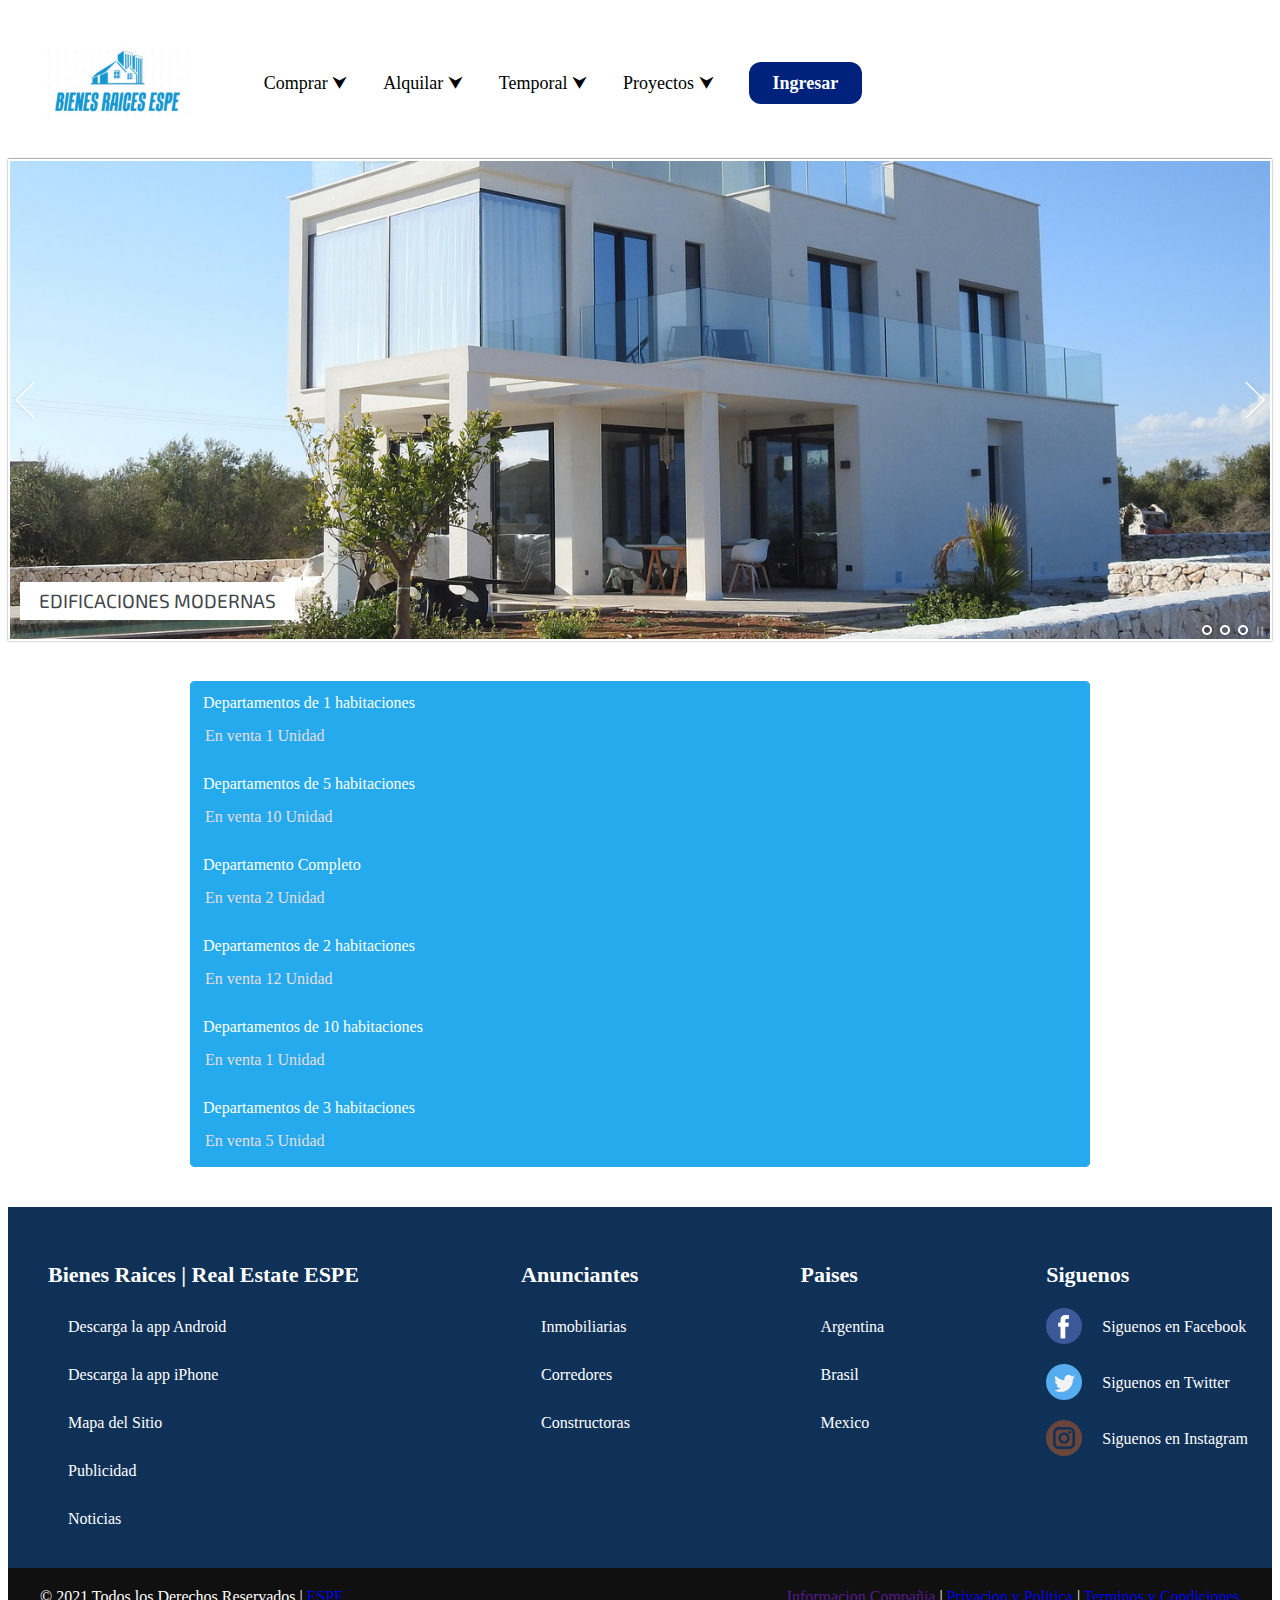
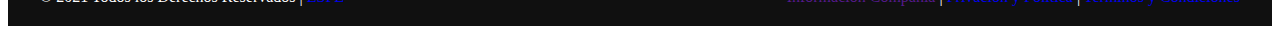
==== index.html @ 5658d356 "Junior" ====
<!DOCTYPE html>
<html lang="en">

<head>
    <meta charset="UTF-8">
    <meta http-equiv="X-UA-Compatible" content="IE=edge">
    <meta name="viewport" content="width=device-width, initial-scale=1.0">
    <link rel="stylesheet" href="code/css/estilos.css" type="text/css">

    <!-- Start WOWSlider.com HEAD section -->
    <link rel="stylesheet" type="text/css" href="code/engine1/style.css" />
    <script type="text/javascript" src="code/engine1/jquery.js"></script>
    <!-- End WOWSlider.com HEAD section -->

    <title>Principal</title>
</head>

<body>

    <header id="header">
        <div class="logo">
            <a href="index.html"><img src="media/img/logo.jpg"></a>
        </div>
        <nav class="menu">
            <ul>
                <div class="dropdown">
                    <a class="dropbtn">Comprar &#11167;</a>
                    <div class="dropdown-content">
                        <div id="caja">
                            <h2>Estado</h2>
                            <a href="#">Santo Domingo</a>
                            <a href="#">Guayas</a>
                            <a href="#">Pichincha</a>
                            <a href="#">Manabi</a>
                            <a href="#">Santa Elena</a>
                            <a href="#">Esmeraldas</a>
                            <a href="#">El Oro</a>
                        </div>
                        <div id="caja">
                            <h2>Tipo de propiedad</h2>
                            <a href="#">Departamento</a>
                            <a href="#">Oficina Comercial</a>
                            <a href="#">Casa</a>
                            <a href="#">Suite</a>
                            <a href="#">Local Comercial</a>
                        </div>
                        <div id="caja">
                            <h2>Habitaciones</h2>
                            <a href="#">1 Habitación</a>
                            <a href="#">2 Habitaciones</a>
                            <a href="#">3 Habitaciones</a>
                            <a href="#">4 Habitaciones</a>
                            <a href="#">5 o más Habitaciones</a>
                        </div>
                        <div id="caja">
                            <h2>Características</h2>
                            <a href="#">Un baño</a>
                            <a href="#">Dos baños</a>
                            <a href="#">Estacionamiento</a>
                            <a href="#">Entre 5 a 10 años</a>
                            <a href="#">Guardianía</a>
                            <a href="#">Amueblado</a>
                        </div>
                    </div>
                </div>
                <div class="dropdown">
                    <a class="dropbtn">Alquilar  &#11167;</a>
                    <div class="dropdown-content">
                        <div id="caja">
                            <h2>Estado</h2>
                            <a href="#">Santo Domingo</a>
                            <a href="#">Guayas</a>
                            <a href="#">Pichincha</a>
                            <a href="#">Manabi</a>
                            <a href="#">Santa Elena</a>
                            <a href="#">Esmeraldas</a>
                            <a href="#">El Oro</a>
                        </div>
                        <div id="caja">
                            <h2>Tipo de propiedad</h2>
                            <a href="#">Departamento</a>
                            <a href="#">Oficina Comercial</a>
                            <a href="#">Casa</a>
                            <a href="#">Suite</a>
                            <a href="#">Local Comercial</a>
                        </div>
                        <div id="caja">
                            <h2>Habitaciones</h2>
                            <a href="#">1 Habitación</a>
                            <a href="#">2 Habitaciones</a>
                            <a href="#">3 Habitaciones</a>
                            <a href="#">4 Habitaciones</a>
                            <a href="#">5 o más Habitaciones</a>
                        </div>
                        <div id="caja">
                            <h2>Características</h2>
                            <a href="#">Un baño</a>
                            <a href="#">Dos baños</a>
                            <a href="#">Estacionamiento</a>
                            <a href="#">Entre 5 a 10 años</a>
                            <a href="#">Guardianía</a>
                            <a href="#">Amueblado</a>
                        </div>
                    </div>
                </div>
                <div class="dropdown">
                    <a class="dropbtn">Temporal  &#11167;</a>
                    <div class="dropdown-content">
                        <div id="caja">
                            <h2>Estado</h2>
                            <a href="#">Santo Domingo</a>
                            <a href="#">Guayas</a>
                            <a href="#">Pichincha</a>
                            <a href="#">Manabi</a>
                            <a href="#">Santa Elena</a>
                            <a href="#">Esmeraldas</a>
                            <a href="#">El Oro</a>
                        </div>
                        <div id="caja">
                            <h2>Tipo de propiedad</h2>
                            <a href="#">Departamento</a>
                            <a href="#">Oficina Comercial</a>
                            <a href="#">Casa</a>
                            <a href="#">Suite</a>
                            <a href="#">Local Comercial</a>
                        </div>
                        <div id="caja">
                            <h2>Habitaciones</h2>
                            <a href="#">1 Habitación</a>
                            <a href="#">2 Habitaciones</a>
                            <a href="#">3 Habitaciones</a>
                            <a href="#">4 Habitaciones</a>
                            <a href="#">5 o más Habitaciones</a>
                        </div>
                        <div id="caja">
                            <h2>Características</h2>
                            <a href="#">Un baño</a>
                            <a href="#">Dos baños</a>
                            <a href="#">Estacionamiento</a>
                            <a href="#">Entre 5 a 10 años</a>
                            <a href="#">Guardianía</a>
                            <a href="#">Amueblado</a>
                        </div>
                    </div>
                </div>
                <div class="dropdown">
                    <a class="dropbtn">Proyectos  &#11167;</a>
                    <div class="dropdown-content">
                        <a href="#">En Plano</a>
                        <a href="#">En construcción</a>
                        <a href="#">Pre-venta</a>
                        <a href="#">Venta</a>
                        <a href="#">En cualquier etapa</a>
                    </div>
                </div>

                <a href="login.html" class="botonLogin">Ingresar</a>


            </ul>
        </nav>
    </header>

    <!-- Start WOWSlider.com BODY section -->
    <div id="wowslider-container1">
        <div class="ws_images">
            <ul>
                <li>
                    <a href="#"><img src="media/data1/images/1.jpg" alt="EDIFICACIONES MODERNAS" title="EDIFICACIONES MODERNAS" id="wows1_0" /></a>
                </li>
                <li>
                    <a href="#"><img src="media/data1/images/2.jpg" alt="CASAS A TU MEDIDA" title="CASAS A TU MEDIDA" id="wows1_1" /></a>
                </li>
                <li>
                    <a href="#"><img src="media/data1/images/3.jpg" alt="COMFORT PARA TU FAMILIA" title="COMFORT PARA TU FAMILIA" id="wows1_2" /></a>
                </li>
            </ul>
        </div>
        <div class="ws_bullets">
            <div>
                <a href="#" title="EDIFICACIONES MODERNAS"><span><img src="media/data1/tooltips/1.jpg" alt="EDIFICACIONES MODERNAS"/>1</span></a>
                <a href="#" title="CASAS A TU MEDIDA"><span><img src="media/data1/tooltips/2.jpg" alt="CASAS A TU MEDIDA"/>2</span></a>
                <a href="#" title="COMFORT PARA TU FAMILIA"><span><img src="media/data1/tooltips/3.jpg" alt="COMFORT PARA TU FAMILIA"/>3</span></a>
            </div>
        </div>
        <div class="ws_script" style="position:absolute;left:-99%"><a href="http://wowslit">jquery image carousel</a> </div>
        <div class="ws_shadow"></div>
    </div>
    <script type="text/javascript" src="code/engine1/wowslider.js"></script>
    <script type="text/javascript" src="code/engine1/script.js"></script>
    <!-- End WOWSlider.com BODY section -->

    <section>
        <div id="SeccionPrincipal">


            <div class="publicaciones">

                <div class="titulo">
                    <p class="titulo">Departamentos de 1 habitaciones </p>
                    <p class=subtitulo>En venta 1 Unidad</p>
                </div>

                <div class="info">

                    <div class="masaply">
                        <div class="oculto">
                            <div class="ubicacionimg"><img src="media/img/arriendo.jpg" alt=" "></div>
                            <div class="horinzotal">
                                <div class="detalles">
                                    <div class="dinero">USD 82.500</div>
                                    <ul class="dimension">
                                        <li class="center">
                                            <svg xmlns="http://www.w3.org/2000/svg" class="icon icon-tabler icon-tabler-map" width="20" height="20" viewBox="0 0 24 24" stroke-width="1.5" stroke="#000000" fill="none" stroke-linecap="round" stroke-linejoin="round">
                                                <path stroke="none" d="M0 0h24v24H0z" fill="none" />
                                                <polyline points="3 7 9 4 15 7 21 4 21 17 15 20 9 17 3 20 3 7" />
                                                <line x1="9" y1="4" x2="9" y2="17" />
                                                <line x1="15" y1="7" x2="15" y2="20" />
                                            </svg>

                                            <i class="espacio"></i> Santo Domingo
                                        </li>
                                        <li class="center">
                                            <svg xmlns="http://www.w3.org/2000/svg" class="icon icon-tabler icon-tabler-map-pins" width="20" height="20" viewBox="0 0 24 24" stroke-width="1.5" stroke="#000000" fill="none" stroke-linecap="round" stroke-linejoin="round">
                                                <path stroke="none" d="M0 0h24v24H0z" fill="none" />
                                                <path d="M10.828 9.828a4 4 0 1 0 -5.656 0l2.828 2.829l2.828 -2.829z" />
                                                <line x1="8" y1="7" x2="8" y2="7.01" />
                                                <path d="M18.828 17.828a4 4 0 1 0 -5.656 0l2.828 2.829l2.828 -2.829z" />
                                                <line x1="16" y1="15" x2="16" y2="15.01" />
                                            </svg>
                                            <i class="espacio"></i> Centro
                                        </li>
                                        <li class="center">
                                            <svg xmlns="http://www.w3.org/2000/svg" class="icon icon-tabler icon-tabler-traffic-cone" width="20" height="20" viewBox="0 0 24 24" stroke-width="1.5" stroke="#000000" fill="none" stroke-linecap="round" stroke-linejoin="round">
                                                <path stroke="none" d="M0 0h24v24H0z" fill="none" />
                                                <line x1="4" y1="20" x2="20" y2="20" />
                                                <line x1="9.4" y1="10" x2="14.6" y2="10" />
                                                <line x1="7.8" y1="15" x2="16.2" y2="15" />
                                                <path d="M6 20l5 -15h2l5 15" />
                                            </svg>

                                            <i class="espacio"></i> Principal
                                        </li>
                                        <li><i class="iconArea"></i> 59m² </li>
                                        <li class="center">
                                            <svg xmlns="http://www.w3.org/2000/svg" class="icon icon-tabler icon-tabler-bed" width="20" height="20" viewBox="0 0 24 24" stroke-width="1.5" stroke="#000000" fill="none" stroke-linecap="round" stroke-linejoin="round">
                                                <path stroke="none" d="M0 0h24v24H0z" fill="none" />
                                                <path d="M3 7v11m0 -4h18m0 4v-8a2 2 0 0 0 -2 -2h-8v6" />
                                                <circle cx="7" cy="10" r="1" />
                                            </svg>
                                            <i class="espacio"></i> 3 camas
                                        </li>
                                        <li><i class="iconBathrooms"></i> 1 baño</li>
                                    </ul>
                                </div>
                                <a href="propiedad.html" class="botonMas">Ver Propiedad</a>
                            </div>
                        </div>
                    </div>

                </div>



            </div>

            <!--1 PUBLICACION-->
            <div class="publicaciones">

                <div class="titulo">
                    <p class="titulo">Departamentos de 5 habitaciones </p>
                    <p class=subtitulo>En venta 10 Unidad</p>
                </div>

                <div class="info">

                    <div class="masaply">
                        <div class="oculto">
                            <div class="ubicacionimg"><img src="media/img/arriendo2.jpg" alt=" "></div>
                            <div class="horinzotal">
                                <div class="detalles">
                                    <div class="dinero">USD 100.500</div>
                                    <ul class="dimension">
                                        <li class="center">
                                            <svg xmlns="http://www.w3.org/2000/svg" class="icon icon-tabler icon-tabler-map" width="20" height="20" viewBox="0 0 24 24" stroke-width="1.5" stroke="#000000" fill="none" stroke-linecap="round" stroke-linejoin="round">
                                                <path stroke="none" d="M0 0h24v24H0z" fill="none" />
                                                <polyline points="3 7 9 4 15 7 21 4 21 17 15 20 9 17 3 20 3 7" />
                                                <line x1="9" y1="4" x2="9" y2="17" />
                                                <line x1="15" y1="7" x2="15" y2="20" />
                                            </svg>

                                            <i class="espacio"></i> Santo Domingo
                                        </li>
                                        <li class="center">
                                            <svg xmlns="http://www.w3.org/2000/svg" class="icon icon-tabler icon-tabler-map-pins" width="20" height="20" viewBox="0 0 24 24" stroke-width="1.5" stroke="#000000" fill="none" stroke-linecap="round" stroke-linejoin="round">
                                                <path stroke="none" d="M0 0h24v24H0z" fill="none" />
                                                <path d="M10.828 9.828a4 4 0 1 0 -5.656 0l2.828 2.829l2.828 -2.829z" />
                                                <line x1="8" y1="7" x2="8" y2="7.01" />
                                                <path d="M18.828 17.828a4 4 0 1 0 -5.656 0l2.828 2.829l2.828 -2.829z" />
                                                <line x1="16" y1="15" x2="16" y2="15.01" />
                                            </svg>
                                            <i class="espacio"></i> Centro
                                        </li>
                                        <li class="center">
                                            <svg xmlns="http://www.w3.org/2000/svg" class="icon icon-tabler icon-tabler-traffic-cone" width="20" height="20" viewBox="0 0 24 24" stroke-width="1.5" stroke="#000000" fill="none" stroke-linecap="round" stroke-linejoin="round">
                                                <path stroke="none" d="M0 0h24v24H0z" fill="none" />
                                                <line x1="4" y1="20" x2="20" y2="20" />
                                                <line x1="9.4" y1="10" x2="14.6" y2="10" />
                                                <line x1="7.8" y1="15" x2="16.2" y2="15" />
                                                <path d="M6 20l5 -15h2l5 15" />
                                            </svg>

                                            <i class="espacio"></i> Principal
                                        </li>
                                        <li><i class="iconArea"></i> 59m² </li>
                                        <li class="center">
                                            <svg xmlns="http://www.w3.org/2000/svg" class="icon icon-tabler icon-tabler-bed" width="20" height="20" viewBox="0 0 24 24" stroke-width="1.5" stroke="#000000" fill="none" stroke-linecap="round" stroke-linejoin="round">
                                                <path stroke="none" d="M0 0h24v24H0z" fill="none" />
                                                <path d="M3 7v11m0 -4h18m0 4v-8a2 2 0 0 0 -2 -2h-8v6" />
                                                <circle cx="7" cy="10" r="1" />
                                            </svg>
                                            <i class="espacio"></i> 3 camas
                                        </li>
                                        <li><i class="iconBathrooms"></i> 1 baño</li>
                                    </ul>
                                </div>
                                <a href="propiedad.html" class="botonMas">Ver Propiedad</a>
                            </div>
                        </div>
                    </div>

                </div>



            </div>

            <!--2 PUBLICACION-->
            <div class="publicaciones">

                <div class="titulo">
                    <p class="titulo">Departamento Completo </p>
                    <p class=subtitulo>En venta 2 Unidad</p>
                </div>

                <div class="info">

                    <div class="masaply">
                        <div class="oculto">
                            <div class="ubicacionimg"><img src="media/img/arriendo6.jpg" alt=" "></div>
                            <div class="horinzotal">
                                <div class="detalles">
                                    <div class="dinero">USD 110.500</div>
                                    <ul class="dimension">
                                        <li class="center">
                                            <svg xmlns="http://www.w3.org/2000/svg" class="icon icon-tabler icon-tabler-map" width="20" height="20" viewBox="0 0 24 24" stroke-width="1.5" stroke="#000000" fill="none" stroke-linecap="round" stroke-linejoin="round">
                                                <path stroke="none" d="M0 0h24v24H0z" fill="none" />
                                                <polyline points="3 7 9 4 15 7 21 4 21 17 15 20 9 17 3 20 3 7" />
                                                <line x1="9" y1="4" x2="9" y2="17" />
                                                <line x1="15" y1="7" x2="15" y2="20" />
                                            </svg>

                                            <i class="espacio"></i> Santo Domingo
                                        </li>
                                        <li class="center">
                                            <svg xmlns="http://www.w3.org/2000/svg" class="icon icon-tabler icon-tabler-map-pins" width="20" height="20" viewBox="0 0 24 24" stroke-width="1.5" stroke="#000000" fill="none" stroke-linecap="round" stroke-linejoin="round">
                                                <path stroke="none" d="M0 0h24v24H0z" fill="none" />
                                                <path d="M10.828 9.828a4 4 0 1 0 -5.656 0l2.828 2.829l2.828 -2.829z" />
                                                <line x1="8" y1="7" x2="8" y2="7.01" />
                                                <path d="M18.828 17.828a4 4 0 1 0 -5.656 0l2.828 2.829l2.828 -2.829z" />
                                                <line x1="16" y1="15" x2="16" y2="15.01" />
                                            </svg>
                                            <i class="espacio"></i> Centro
                                        </li>
                                        <li class="center">
                                            <svg xmlns="http://www.w3.org/2000/svg" class="icon icon-tabler icon-tabler-traffic-cone" width="20" height="20" viewBox="0 0 24 24" stroke-width="1.5" stroke="#000000" fill="none" stroke-linecap="round" stroke-linejoin="round">
                                                <path stroke="none" d="M0 0h24v24H0z" fill="none" />
                                                <line x1="4" y1="20" x2="20" y2="20" />
                                                <line x1="9.4" y1="10" x2="14.6" y2="10" />
                                                <line x1="7.8" y1="15" x2="16.2" y2="15" />
                                                <path d="M6 20l5 -15h2l5 15" />
                                            </svg>

                                            <i class="espacio"></i> Principal
                                        </li>
                                        <li><i class="iconArea"></i> 59m² </li>
                                        <li class="center">
                                            <svg xmlns="http://www.w3.org/2000/svg" class="icon icon-tabler icon-tabler-bed" width="20" height="20" viewBox="0 0 24 24" stroke-width="1.5" stroke="#000000" fill="none" stroke-linecap="round" stroke-linejoin="round">
                                                <path stroke="none" d="M0 0h24v24H0z" fill="none" />
                                                <path d="M3 7v11m0 -4h18m0 4v-8a2 2 0 0 0 -2 -2h-8v6" />
                                                <circle cx="7" cy="10" r="1" />
                                            </svg>
                                            <i class="espacio"></i> 3 camas
                                        </li>
                                        <li><i class="iconBathrooms"></i> 1 baño</li>
                                    </ul>
                                </div>
                                <a href="propiedad.html" class="botonMas">Ver Propiedad</a>
                            </div>
                        </div>
                    </div>

                </div>



            </div>

            <!--3 PUBLICACION-->
            <div class="publicaciones">

                <div class="titulo">
                    <p class="titulo">Departamentos de 2 habitaciones </p>
                    <p class=subtitulo>En venta 12 Unidad</p>
                </div>

                <div class="info">

                    <div class="masaply">
                        <div class="oculto">
                            <div class="ubicacionimg"><img src="media/img/arriendo3.jpg" alt=" "></div>
                            <div class="horinzotal">
                                <div class="detalles">
                                    <div class="dinero">USD 95.500</div>
                                    <ul class="dimension">
                                        <li class="center">
                                            <svg xmlns="http://www.w3.org/2000/svg" class="icon icon-tabler icon-tabler-map" width="20" height="20" viewBox="0 0 24 24" stroke-width="1.5" stroke="#000000" fill="none" stroke-linecap="round" stroke-linejoin="round">
                                                <path stroke="none" d="M0 0h24v24H0z" fill="none" />
                                                <polyline points="3 7 9 4 15 7 21 4 21 17 15 20 9 17 3 20 3 7" />
                                                <line x1="9" y1="4" x2="9" y2="17" />
                                                <line x1="15" y1="7" x2="15" y2="20" />
                                            </svg>

                                            <i class="espacio"></i> Santo Domingo
                                        </li>
                                        <li class="center">
                                            <svg xmlns="http://www.w3.org/2000/svg" class="icon icon-tabler icon-tabler-map-pins" width="20" height="20" viewBox="0 0 24 24" stroke-width="1.5" stroke="#000000" fill="none" stroke-linecap="round" stroke-linejoin="round">
                                                <path stroke="none" d="M0 0h24v24H0z" fill="none" />
                                                <path d="M10.828 9.828a4 4 0 1 0 -5.656 0l2.828 2.829l2.828 -2.829z" />
                                                <line x1="8" y1="7" x2="8" y2="7.01" />
                                                <path d="M18.828 17.828a4 4 0 1 0 -5.656 0l2.828 2.829l2.828 -2.829z" />
                                                <line x1="16" y1="15" x2="16" y2="15.01" />
                                            </svg>
                                            <i class="espacio"></i> Centro
                                        </li>
                                        <li class="center">
                                            <svg xmlns="http://www.w3.org/2000/svg" class="icon icon-tabler icon-tabler-traffic-cone" width="20" height="20" viewBox="0 0 24 24" stroke-width="1.5" stroke="#000000" fill="none" stroke-linecap="round" stroke-linejoin="round">
                                                <path stroke="none" d="M0 0h24v24H0z" fill="none" />
                                                <line x1="4" y1="20" x2="20" y2="20" />
                                                <line x1="9.4" y1="10" x2="14.6" y2="10" />
                                                <line x1="7.8" y1="15" x2="16.2" y2="15" />
                                                <path d="M6 20l5 -15h2l5 15" />
                                            </svg>

                                            <i class="espacio"></i> Principal
                                        </li>
                                        <li><i class="iconArea"></i> 59m² </li>
                                        <li class="center">
                                            <svg xmlns="http://www.w3.org/2000/svg" class="icon icon-tabler icon-tabler-bed" width="20" height="20" viewBox="0 0 24 24" stroke-width="1.5" stroke="#000000" fill="none" stroke-linecap="round" stroke-linejoin="round">
                                                <path stroke="none" d="M0 0h24v24H0z" fill="none" />
                                                <path d="M3 7v11m0 -4h18m0 4v-8a2 2 0 0 0 -2 -2h-8v6" />
                                                <circle cx="7" cy="10" r="1" />
                                            </svg>
                                            <i class="espacio"></i> 3 camas
                                        </li>
                                        <li><i class="iconBathrooms"></i> 1 baño</li>
                                    </ul>
                                </div>
                                <a href="propiedad.html" class="botonMas">Ver Propiedad</a>
                            </div>
                        </div>
                    </div>

                </div>



            </div>

            <!--4 PUBLICACION-->
            <div class="publicaciones">

                <div class="titulo">
                    <p class="titulo">Departamentos de 10 habitaciones </p>
                    <p class=subtitulo>En venta 1 Unidad</p>
                </div>

                <div class="info">

                    <div class="masaply">
                        <div class="oculto">
                            <div class="ubicacionimg"><img src="media/img/arriendo5.jpg" alt=" "></div>
                            <div class="horinzotal">
                                <div class="detalles">
                                    <div class="dinero">USD 125.500</div>
                                    <ul class="dimension">
                                        <li class="center">
                                            <svg xmlns="http://www.w3.org/2000/svg" class="icon icon-tabler icon-tabler-map" width="20" height="20" viewBox="0 0 24 24" stroke-width="1.5" stroke="#000000" fill="none" stroke-linecap="round" stroke-linejoin="round">
                                                <path stroke="none" d="M0 0h24v24H0z" fill="none" />
                                                <polyline points="3 7 9 4 15 7 21 4 21 17 15 20 9 17 3 20 3 7" />
                                                <line x1="9" y1="4" x2="9" y2="17" />
                                                <line x1="15" y1="7" x2="15" y2="20" />
                                            </svg>

                                            <i class="espacio"></i> Santo Domingo
                                        </li>
                                        <li class="center">
                                            <svg xmlns="http://www.w3.org/2000/svg" class="icon icon-tabler icon-tabler-map-pins" width="20" height="20" viewBox="0 0 24 24" stroke-width="1.5" stroke="#000000" fill="none" stroke-linecap="round" stroke-linejoin="round">
                                                <path stroke="none" d="M0 0h24v24H0z" fill="none" />
                                                <path d="M10.828 9.828a4 4 0 1 0 -5.656 0l2.828 2.829l2.828 -2.829z" />
                                                <line x1="8" y1="7" x2="8" y2="7.01" />
                                                <path d="M18.828 17.828a4 4 0 1 0 -5.656 0l2.828 2.829l2.828 -2.829z" />
                                                <line x1="16" y1="15" x2="16" y2="15.01" />
                                            </svg>
                                            <i class="espacio"></i> Centro
                                        </li>
                                        <li class="center">
                                            <svg xmlns="http://www.w3.org/2000/svg" class="icon icon-tabler icon-tabler-traffic-cone" width="20" height="20" viewBox="0 0 24 24" stroke-width="1.5" stroke="#000000" fill="none" stroke-linecap="round" stroke-linejoin="round">
                                                <path stroke="none" d="M0 0h24v24H0z" fill="none" />
                                                <line x1="4" y1="20" x2="20" y2="20" />
                                                <line x1="9.4" y1="10" x2="14.6" y2="10" />
                                                <line x1="7.8" y1="15" x2="16.2" y2="15" />
                                                <path d="M6 20l5 -15h2l5 15" />
                                            </svg>

                                            <i class="espacio"></i> Principal
                                        </li>
                                        <li><i class="iconArea"></i> 59m² </li>
                                        <li class="center">
                                            <svg xmlns="http://www.w3.org/2000/svg" class="icon icon-tabler icon-tabler-bed" width="20" height="20" viewBox="0 0 24 24" stroke-width="1.5" stroke="#000000" fill="none" stroke-linecap="round" stroke-linejoin="round">
                                                <path stroke="none" d="M0 0h24v24H0z" fill="none" />
                                                <path d="M3 7v11m0 -4h18m0 4v-8a2 2 0 0 0 -2 -2h-8v6" />
                                                <circle cx="7" cy="10" r="1" />
                                            </svg>
                                            <i class="espacio"></i> 3 camas
                                        </li>
                                        <li><i class="iconBathrooms"></i> 1 baño</li>
                                    </ul>
                                </div>
                                <a href="propiedad.html" class="botonMas">Ver Propiedad</a>
                            </div>
                        </div>
                    </div>

                </div>

            </div>

            <!--5 PUBLICACION-->
            <div class="publicaciones">

                <div class="titulo">
                    <p class="titulo">Departamentos de 3 habitaciones </p>
                    <p class=subtitulo>En venta 5 Unidad</p>
                </div>

                <div class="info">

                    <div class="masaply">
                        <div class="oculto">
                            <div class="ubicacionimg"><img src="media/img/arriendo6.jpg" alt=" "></div>
                            <div class="horinzotal">
                                <div class="detalles">
                                    <div class="dinero">USD 97.500</div>
                                    <ul class="dimension">
                                        <li class="center">
                                            <svg xmlns="http://www.w3.org/2000/svg" class="icon icon-tabler icon-tabler-map" width="20" height="20" viewBox="0 0 24 24" stroke-width="1.5" stroke="#000000" fill="none" stroke-linecap="round" stroke-linejoin="round">
                                                <path stroke="none" d="M0 0h24v24H0z" fill="none" />
                                                <polyline points="3 7 9 4 15 7 21 4 21 17 15 20 9 17 3 20 3 7" />
                                                <line x1="9" y1="4" x2="9" y2="17" />
                                                <line x1="15" y1="7" x2="15" y2="20" />
                                            </svg>

                                            <i class="espacio"></i> Santo Domingo
                                        </li>
                                        <li class="center">
                                            <svg xmlns="http://www.w3.org/2000/svg" class="icon icon-tabler icon-tabler-map-pins" width="20" height="20" viewBox="0 0 24 24" stroke-width="1.5" stroke="#000000" fill="none" stroke-linecap="round" stroke-linejoin="round">
                                                <path stroke="none" d="M0 0h24v24H0z" fill="none" />
                                                <path d="M10.828 9.828a4 4 0 1 0 -5.656 0l2.828 2.829l2.828 -2.829z" />
                                                <line x1="8" y1="7" x2="8" y2="7.01" />
                                                <path d="M18.828 17.828a4 4 0 1 0 -5.656 0l2.828 2.829l2.828 -2.829z" />
                                                <line x1="16" y1="15" x2="16" y2="15.01" />
                                            </svg>
                                            <i class="espacio"></i> Centro
                                        </li>
                                        <li class="center">
                                            <svg xmlns="http://www.w3.org/2000/svg" class="icon icon-tabler icon-tabler-traffic-cone" width="20" height="20" viewBox="0 0 24 24" stroke-width="1.5" stroke="#000000" fill="none" stroke-linecap="round" stroke-linejoin="round">
                                                <path stroke="none" d="M0 0h24v24H0z" fill="none" />
                                                <line x1="4" y1="20" x2="20" y2="20" />
                                                <line x1="9.4" y1="10" x2="14.6" y2="10" />
                                                <line x1="7.8" y1="15" x2="16.2" y2="15" />
                                                <path d="M6 20l5 -15h2l5 15" />
                                            </svg>

                                            <i class="espacio"></i> Principal
                                        </li>
                                        <li><i class="iconArea"></i> 59m² </li>
                                        <li class="center">
                                            <svg xmlns="http://www.w3.org/2000/svg" class="icon icon-tabler icon-tabler-bed" width="20" height="20" viewBox="0 0 24 24" stroke-width="1.5" stroke="#000000" fill="none" stroke-linecap="round" stroke-linejoin="round">
                                                <path stroke="none" d="M0 0h24v24H0z" fill="none" />
                                                <path d="M3 7v11m0 -4h18m0 4v-8a2 2 0 0 0 -2 -2h-8v6" />
                                                <circle cx="7" cy="10" r="1" />
                                            </svg>
                                            <i class="espacio"></i> 3 camas
                                        </li>
                                        <li><i class="iconBathrooms"></i> 1 baño</li>
                                    </ul>
                                </div>
                                <a href="propiedad.html" class="botonMas">Ver Propiedad</a>
                            </div>
                        </div>
                    </div>

                </div>

            </div>

        </div>

    </section>

    <footer>

        <div class="container-footer-all">

            <div class="container-body">

                <div class="colum1">
                    <h1>Bienes Raices | Real Estate ESPE</h1>

                    <div class="row">
                        <label><a href="#">Descarga la app Android</a></label>
                    </div>
                    <div class="row">
                        <label><a href="#">Descarga la app iPhone</a></label>

                    </div>
                    <div class="row">
                        <label><a href="#">Mapa del Sitio</a></label>

                    </div>
                    <div class="row">
                        <label><a href="#">Publicidad</a></label>

                    </div>
                    <div class="row">
                        <label><a href="#">Noticias</a></label>

                    </div>

                </div>

                <div class="colum2">

                    <h1>Anunciantes</h1>

                    <div class="row">
                        <label><a href="#">Inmobiliarias</a></label>

                    </div>
                    <div class="row">
                        <label><a href="#">Corredores</a></label>

                    </div>
                    <div class="row">
                        <label><a href="#">Constructoras</a></label>

                    </div>
                </div>

                <div class="colum3">

                    <h1>Paises</h1>

                    <div class="row">
                        <label><a href="#">Argentina</a></label>

                    </div>
                    <div class="row">
                        <label><a href="#">Brasil</a></label>

                    </div>
                    <div class="row">
                        <label><a href="#">Mexico</a></label>

                    </div>
                </div>

                <div class="colum4">

                    <h1>Siguenos</h1>

                    <div class="row">
                        <img src="media/icon/facebook.png">
                        <label><a href="#">Siguenos en Facebook</a></label>
                    </div>
                    <div class="row">
                        <img src="media/icon/twitter.png">
                        <label><a href="#">Siguenos en Twitter</a></label>
                    </div>
                    <div class="row">
                        <img src="media/icon/instagram.png">
                        <label><a href="#">Siguenos en Instagram</a></label>
                    </div>
                </div>

            </div>

        </div>

        <div class="container-footer">
            <div class="footer">
                <div class="http://www.sice.oas.org/int_prop/nat_leg/Ecuador/L320l.asp#:~:text=Si%20se%20determinare%20que%20existi%C3%B3,confirmarse%20las%20que%20se%20hubieren">
                    © 2021 Todos los Derechos Reservados | <a href="https://santodomingo.espe.edu.ec/">ESPE</a>
                </div>

                <div class="https://santodomingo.espe.edu.ec/">
                    <a href="">Informacion Compañia</a> | <a href="http://www.sice.oas.org/int_prop/nat_leg/Ecuador/L320l.asp#:~:text=Si%20se%20determinare%20que%20existi%C3%B3,confirmarse%20las%20que%20se%20hubieren">Privacion y Politica</a> | <a href="http://www.sice.oas.org/int_prop/nat_leg/Ecuador/L320l.asp#:~:text=Si%20se%20determinare%20que%20existi%C3%B3,confirmarse%20las%20que%20se%20hubieren">Terminos y Condiciones</a>
                </div>
            </div>

        </div>

    </footer>

</body>

</html>
---- code/css/estilos.css ----
#header {
    display: flex;
    flex-direction: row;
    flex-wrap: wrap;
    align-items: center;
    border-bottom: 1px solid #ccc;
    width: 100%;
    height: 150px;
}

.logo {
    text-transform: uppercase;
    font-weight: 900;
    padding: 20px;
    text-shadow: 1px 1px 0px #ccc;
}

.logo img {
    height: 70px;
    padding-left: 15px;
}


/* Dropdown Button */

.dropbtn {
    color: black;
    padding: 16px;
    font-size: 16px;
    font-size: 18px;
}


/* The container <div> - needed to position the dropdown content */

.dropdown {
    position: relative;
    display: inline-block;
    z-index: 9999;
}


/* Dropdown Content (Hidden by Default) */

.dropdown-content {
    display: none;
    position: absolute;
    background-color: rgba(235, 235, 235, 0.82);
    width: 900px;
    box-shadow: 0px 8px 16px 0px rgba(0, 0, 0, 0.2);
}


/* Links inside the dropdown */

.dropdown-content a {
    color: black;
    padding: 12px 16px;
    text-decoration: none;
    display: flex;
    font-size: 17px;
}

.dropdown-content h2 {
    color: black;
    padding: 1px 15px;
    display: block;
    font-size: 17px;
}

.dropdown-content #caja {
    display: flex;
    align-items: center;
}


/* Change color of dropdown links on hover */

.dropdown-content a:hover {
    color: #25aaed;
}


/* Show the dropdown menu on hover */

.dropdown:hover .dropdown-content {
    display: block;
}


/* Change the background color of the dropdown button when the dropdown content is shown */

.dropdown:hover .dropbtn {
    color: #25aaed;
}

.propiedades {
    margin-bottom: 20px;
    position: relative;
    padding: 8px 16px;
    background-color: rgb(243, 247, 248);
    border: 1px solid rgb(243, 247, 248);
    border-radius: 20px;
}

.menu s {
    text-decoration: none;
}

.menu s:hover {
    color: white;
    background-color: rgb(106, 121, 138);
}

.vistaGeneral {
    cursor: pointer;
    display: flex;
    -webkit-box-align: baseline;
    align-items: baseline;
}

.mas {
    transition: all 0.1s ease 0s;
}

.oculto {
    color: rgb(0, 0, 0);
    overflow: hidden;
    transition: max-height 0.3s cubic-bezier(1, 0, 1, 0) 0s;
    height: auto;
    max-height: 9999px;
    margin-top: 10px;
}

.oculto {
    background: rgb(243, 247, 248);
    display: flex;
    flex-direction: row;
    margin-bottom: 10px;
    border-radius: 20px;
    overflow: hidden;
}

.ubicacionimg {
    width: 170px;
    flex: 0 0 170px;
    overflow: hidden;
    height: 90px;
}

.horinzotal {
    display: flex;
    flex-flow: row wrap;
    -webkit-box-pack: justify;
    justify-content: space-between;
    -webkit-box-align: center;
    align-items: center;
    width: 100%;
    padding: 24px;
}

.detalles {
    flex-direction: row;
    -webkit-box-pack: justify;
    justify-content: space-between;
}

.dinero {
    font-size: 20px;
    line-height: 26px;
    font-weight: 600;
    margin-right: 25px;
}

.dimension {
    display: flex;
    -webkit-box-pack: justify;
    justify-content: space-between;
    flex-direction: row;
    -webkit-box-align: center;
    align-items: center;
    margin: 0px;
    font-size: 12px;
    line-height: 19px;
    font-weight: 500;
    gap: 18px;
}

.dimension i {
    display: inline-block;
    vertical-align: middle;
    height: 19px;
}

.botonMas {
    background: rgb(1, 34, 124);
    padding: 11px 24px;
    border-radius: 12px;
    font-size: 14px;
    font-weight: 600;
    line-height: 18px;
    color: rgb(255, 255, 255);
    text-decoration: none;
}

.botonLogin {
    background: rgb(1, 34, 124);
    padding: 11px 24px;
    border-radius: 12px;
    font-size: 18px;
    font-weight: 600;
    line-height: 18px;
    color: rgb(255, 255, 255);
    text-decoration: none;
    margin-left: 15px;
}

.botonLogin:hover {
    background-color: rgb(0, 18, 68);
}

.general {
    display: block;
    font-size: 16px;
    font-weight: normal;
    margin-top: 14px;
    line-height: 22px;
    color: rgb(7, 160, 243);
}

.general1 {
    font-size: 20px;
    line-height: 26px;
    font-weight: 600;
    color: rgb(0, 0, 0);
    margin: 0px;
    -webkit-box-flex: 1;
    flex-grow: 1;
}

div#SeccionPrincipal {
    margin: 40px auto;
    width: 900px;
    min-height: 50px;
    overflow: hidden;
    border-radius: 5px;
}

div.publicaciones {
    width: 900px;
    min-height: 50px;
    background-color: #25aaed;
}

div.titulo {
    width: 900px;
    height: 80px;
    background-color: #25aaed;
    overflow: hidden;
    border-bottom: 1px solid #25aaed;
}

p.titulo {
    margin: 13px;
    color: white;
}

div.info {
    width: 900px;
    height: 0px;
    background-color: #f5f5f5;
    overflow: hidden;
    transition: height 0.2s;
}

p.info {
    margin: 20px;
    text-align: center;
    color: #4f4f4f;
}

div.publicaciones:hover div.info {
    height: 108px;
}

p.subtitulo {
    margin: 15px;
    color: rgb(230, 223, 223);
}

.dimension i.iconArea::before {
    background-image: url(https://img10.naventcdn.com/ficha/RPFICv5.13.2-RC1/meters.38e4f4.svg);
}

.dimension i::before {
    content: "";
    width: 22px;
    height: 19px;
    display: inline-block;
    background-position: left center;
    background-repeat: no-repeat;
}

.dimension i.iconBathrooms::before {
    background-image: url(https://img10.naventcdn.com/ficha/RPFICv5.14.0-RC1/bathrooms.a0e247.svg);
}

.dimension i::before {
    content: "";
    width: 22px;
    height: 19px;
    display: inline-block;
    background-position: left center;
    background-repeat: no-repeat;
}

ol,
ul {
    list-style: none;
}

.espacio {
    width: 7px;
    display: inline-block;
    background-position: left center;
    background-repeat: no-repeat;
    padding-left: 20Fpx;
}

.icon-tabler {
    position: relative;
}

.center {
    display: flex;
}

#center {
    padding: 20px;
    display: flex;
    justify-content: center;
    align-items: center;
}

footer {
    width: 100%;
    background: rgb(15, 49, 88);
    color: white;
}

footer a {
    text-decoration: none;
}

.container-footer-all {
    width: 100%;
    max-width: 1200px;
    margin: auto;
    padding: 40px;
}

.container-body {
    display: flex;
    justify-content: space-between;
}

.colum1 {
    max-width: 400px;
}

.colum1 h1 {
    font-size: 22px;
}

.colum1 p {
    font-size: 14px;
    color: #C7C7C7;
    margin-top: 20px;
}

.colum2 {
    max-width: 400px;
}

.colum2 h1 {
    font-size: 22px;
}

.colum4 {
    max-width: 400px;
}

.colum4 h1 {
    font-size: 22px;
}

.row {
    margin-top: 20px;
    display: flex;
}

.row a {
    color: white;
}

.row img {
    width: 36px;
    height: 36px;
}

.row label {
    margin-top: 10px;
    margin-left: 20px;
    color: #C7C7C7;
}

.colum3 {
    max-width: 400px;
}

.colum3 h1 {
    font-size: 22px;
}

.row2 {
    margin-top: 20px;
    display: flex;
}

.row2 img {
    width: 36px;
    height: 36px;
}

.row2 label {
    margin-top: 10px;
    margin-left: 20px;
    max-width: 140px;
}

.container-footer {
    width: 100%;
    background: #101010;
}

.footer {
    max-width: 1200px;
    margin: auto;
    display: flex;
    justify-content: space-between;
    padding: 20px;
}

.copyright {
    color: #C7C7C7;
}

.copyright a {
    text-decoration: none;
    color: white;
    font-weight: bold;
}

.information a {
    text-decoration: none;
    color: #C7C7C7;
}

@media screen and (max-width: 1100px) {
    .container-body {
        flex-wrap: wrap;
    }
    .colum1 {
        max-width: 100%;
    }
    .colum2,
    .colum3 {
        margin-top: 40px;
    }
}

#vermas {
    border: none;
    background-color: white;
    font-size: 13px;
    font-family: monospace;
    color: rgb(42, 113, 184);
}
---- code/engine1/style.css ----
/*
 *	generated by WOW Slider 9.0
 *	template Easy
 */
@import url(https://fonts.googleapis.com/css?family=Exo+2&subset=latin,cyrillic,latin-ext);
#wowslider-container1 { 
	display: table;
	zoom: 1; 
	position: relative;
	width: 100%;
	max-width: 1450px;
	max-height:550px;
	margin:0px auto 0px;
	z-index:90;
	text-align:left; /* reset align=center */
	font-size: 10px;
	text-shadow: none; /* fix some user styles */

	/* reset box-sizing (to boostrap friendly) */
	-webkit-box-sizing: content-box;
	-moz-box-sizing: content-box;
	box-sizing: content-box; 
}
* html #wowslider-container1{ width:1450px }
#wowslider-container1 .ws_images ul{
	position:relative;
	width: 10000%; 
	height:100%;
	left:0;
	list-style:none;
	margin:0;
	padding:0;
	border-spacing:0;
	overflow: visible;
	/*table-layout:fixed;*/
}
#wowslider-container1 .ws_images ul li{
	position: relative;
	width:1%;
	height:100%;
	line-height:0; /*opera*/
	overflow: hidden;
	float:left;
	/*font-size:0;*/
	padding:0 0 0 0 !important;
	margin:0 0 0 0 !important;
}

#wowslider-container1 .ws_images{
	position: relative;
	left:0;
	top:0;
	height:100%;
	max-height:550px;
	max-width: 1450px;
	vertical-align: top;
	border:2px solid #FFFFFF;
	overflow: hidden;
}
#wowslider-container1 .ws_images ul a{
	width:100%;
	height:100%;
	max-height:550px;
	display:block;
	color:transparent;
}
#wowslider-container1 img{
	max-width: none !important;
}
#wowslider-container1 .ws_images .ws_list img,
#wowslider-container1 .ws_images > div > img{
	width:100%;
	border:none 0;
	max-width: none;
	padding:0;
	margin:0;
}
#wowslider-container1 .ws_images > div > img {
	max-height:550px;
}

#wowslider-container1 .ws_images iframe {
	position: absolute;
	z-index: -1;
}

#wowslider-container1 .ws-title > div {
	display: inline-block !important;
}

#wowslider-container1 a{ 
	text-decoration: none; 
	outline: none; 
	border: none; 
}

#wowslider-container1  .ws_bullets { 
	float: left;
	position:absolute;
	z-index:70;
}
#wowslider-container1  .ws_bullets div{
	position:relative;
	float:left;
	font-size: 0px;
}
/* compatibility with Joomla styles */
#wowslider-container1  .ws_bullets a {
	line-height: 0;
}

#wowslider-container1  .ws_script{
	display:none;
}
#wowslider-container1 sound, 
#wowslider-container1 object{
	position:absolute;
}

/* prevent some of users reset styles */
#wowslider-container1 .ws_effect {
	position: static;
	width: 100%;
	height: 100%;
}

#wowslider-container1 .ws_photoItem {
	border: 2em solid #fff;
	margin-left: -2em;
	margin-top: -2em;
}
#wowslider-container1 .ws_cube_side {
	background: #A6A5A9;
}


#wowslider-container1.ws_gestures {
	cursor: -webkit-grab;
	cursor: -moz-grab;
	cursor: url("[data-uri]"), move;
}
#wowslider-container1.ws_gestures.ws_grabbing {
	cursor: -webkit-grabbing;
	cursor: -moz-grabbing;
	cursor: url("[data-uri]"), move;
}

/* hide controls when video start play */
#wowslider-container1.ws_video_playing .ws_bullets,
#wowslider-container1.ws_video_playing .ws_fullscreen,
#wowslider-container1.ws_video_playing .ws_next,
#wowslider-container1.ws_video_playing .ws_prev {
	display: none;
}


/* youtube/vimeo buttons */
#wowslider-container1 .ws_video_btn {
	position: absolute;
	display: none;
	cursor: pointer;
	top: 0;
	left: 0;
	width: 100%;
	height: 100%;
	z-index: 55;
}
#wowslider-container1 .ws_video_btn.ws_youtube,
#wowslider-container1 .ws_video_btn.ws_vimeo {
	display: block;
}
#wowslider-container1 .ws_video_btn div {
	position: absolute;
	background-image: url(./playvideo.png);
	background-size: 200%;
	top: 50%;
	left: 50%;
	width: 7em;
	height: 5em;
	margin-left: -3.5em;
	margin-top: -2.5em;
}
#wowslider-container1 .ws_video_btn.ws_youtube div {
	background-position: 0 0;
}
#wowslider-container1 .ws_video_btn.ws_youtube:hover div {
	background-position: 100% 0;
}
#wowslider-container1 .ws_video_btn.ws_vimeo div {
	background-position: 0 100%;
}
#wowslider-container1 .ws_video_btn.ws_vimeo:hover div {
	background-position: 100% 100%;
}

#wowslider-container1 .ws_playpause.ws_hide {
	display: none !important;
}

#wowslider-container1  .ws_bullets { 
	padding: 3px 0; 
}
#wowslider-container1 .ws_bullets a { 
	width:14px;
	height:14px;
	background: url(./bullet.png) left top;
	float: left; 
	text-indent: -4000px; 
	position:relative;
	margin-left:4px;
	color:transparent;
}
#wowslider-container1 .ws_bullets a:hover, #wowslider-container1 .ws_bullets a.ws_selbull{
	background-position: 0 100%;
}
#wowslider-container1 a.ws_next, #wowslider-container1 a.ws_prev {
	position:absolute;
	top:50%;
	margin-top:-2.3em;
	z-index:60;
	width: 2.6em;	
	height: 4.6em;
	background-image: url(./arrows.png);
	background-size:200%;
}
#wowslider-container1 a.ws_next{
	background-position: 100% 0;
	right:3px;
}
#wowslider-container1 a.ws_prev {
	background-position: 0 0; 
	left:3px;
}
#wowslider-container1 a.ws_next:hover{
	background-position: 100% 100%;
}
#wowslider-container1 a.ws_prev:hover {
	background-position: 0 100%; 
}

/*playpause*/
#wowslider-container1 .ws_playpause {
    width: 1.1em;
    height: 1.6em;
    position: absolute;
    bottom: 0;
    right: 5px;
    margin-left: -0.6em;
    margin-top: 0.2em;
    z-index: 59;
	background-size:100%;
}

#wowslider-container1 .ws_pause {
    background-image: url(./pause.png);
}

#wowslider-container1 .ws_play {
    background-image: url(./play.png);
}

#wowslider-container1 .ws_pause:hover, #wowslider-container1 .ws_play:hover {
    background-position: 100% 100% !important;
}/* bottom right */
#wowslider-container1  .ws_bullets {
    bottom: -2px;
	right: 20px;
}
#wowslider-container1 .ws-title{
	position:absolute;
	display:block;
	font: 2.2em 'Exo 2', Arial, Helvetica, sans-serif;
	bottom: 1em;
	left: 0.5em;
	margin-right: 0.5em; 
	color:#98A0A8;
	z-index: 50;
	line-height: 0.6em;
	text-shadow: none;
	font-weight: normal;
}
#wowslider-container1 .ws-title div,#wowslider-container1 .ws-title span{
	display:inline-block;
	padding:0.7em 1em;
	background:#FFFFFF;
}
#wowslider-container1 .ws-title div{
	display:block;
	margin-top:0.8em;
	font-size: 0.682em;
	line-height: 0.8em;
	text-shadow: none;
}
#wowslider-container1 .ws-title span{
	color:#404449;
}#wowslider-container1 .ws_images > ul{
	animation: wsBasic 12s infinite;
	-moz-animation: wsBasic 12s infinite;
	-webkit-animation: wsBasic 12s infinite;
}
@keyframes wsBasic{0%{left:-0%} 16.67%{left:-0%} 33.33%{left:-100%} 50%{left:-100%} 66.67%{left:-200%} 83.33%{left:-200%} }
@-moz-keyframes wsBasic{0%{left:-0%} 16.67%{left:-0%} 33.33%{left:-100%} 50%{left:-100%} 66.67%{left:-200%} 83.33%{left:-200%} }
@-webkit-keyframes wsBasic{0%{left:-0%} 16.67%{left:-0%} 33.33%{left:-100%} 50%{left:-100%} 66.67%{left:-200%} 83.33%{left:-200%} }

#wowslider-container1 .ws_images {
    box-shadow: 0px 0px 2px rgba(100, 100, 100, 0.7);	
    -moz-box-shadow: 0px 0px 2px rgba(100, 100, 100, 0.7);
    -webkit-box-shadow: 0px 0px 2px rgba(100, 100, 100, 0.7); 
}
#wowslider-container1 .ws_bullets  a img{
	text-indent:0;
	display:block;
	bottom:20px;
	left:-63px;
	visibility:hidden;
	position:absolute;
    border: 4px solid #FFFFFF;
    box-shadow: 0px 0px 3px rgba(100, 100, 100, 0.7);	
    -moz-box-shadow: 0px 0px 3px rgba(100, 100, 100, 0.7);
    -webkit-box-shadow: 0px 0px 3px rgba(100, 100, 100, 0.7);	
	max-width:none;
}
#wowslider-container1 .ws_bullets a:hover img{
	visibility:visible;
}

#wowslider-container1 .ws_bulframe div div{
	height:48px;
	overflow:visible;
	position:relative;
}
#wowslider-container1 .ws_bulframe div {
	left:0;
	overflow:hidden;
	position:relative;
	width:126px;
	background-color:#FFFFFF;
}
#wowslider-container1  .ws_bullets .ws_bulframe{
	display:none;
	bottom:20px;
	overflow:visible;
	position:absolute;
	cursor:pointer;
    border: 4px solid #ffffff;
    box-shadow: 0px 0px 3px rgba(100, 100, 100, 0.7);	
    -moz-box-shadow: 0px 0px 3px rgba(100, 100, 100, 0.7);
    -webkit-box-shadow: 0px 0px 3px rgba(100, 100, 100, 0.7);
}
#wowslider-container1 .ws_bulframe span{
	display:block;
	position:absolute;
	bottom:-12px;
	margin-left:-4px;
	left:63px;
	background:url(./triangle.png);
	width:15px;
	height:8px;
}#wowslider-container1 .ws_bulframe div div{
	height: auto;
}

@media all and (max-width:760px) {
	#wowslider-container1 .ws_fullscreen {
		display: block;
	}
}
@media all and (max-width:400px){
	#wowslider-container1 .ws_controls,
	#wowslider-container1 .ws_bullets,
	#wowslider-container1 .ws_thumbs{
		display: none
	}
}
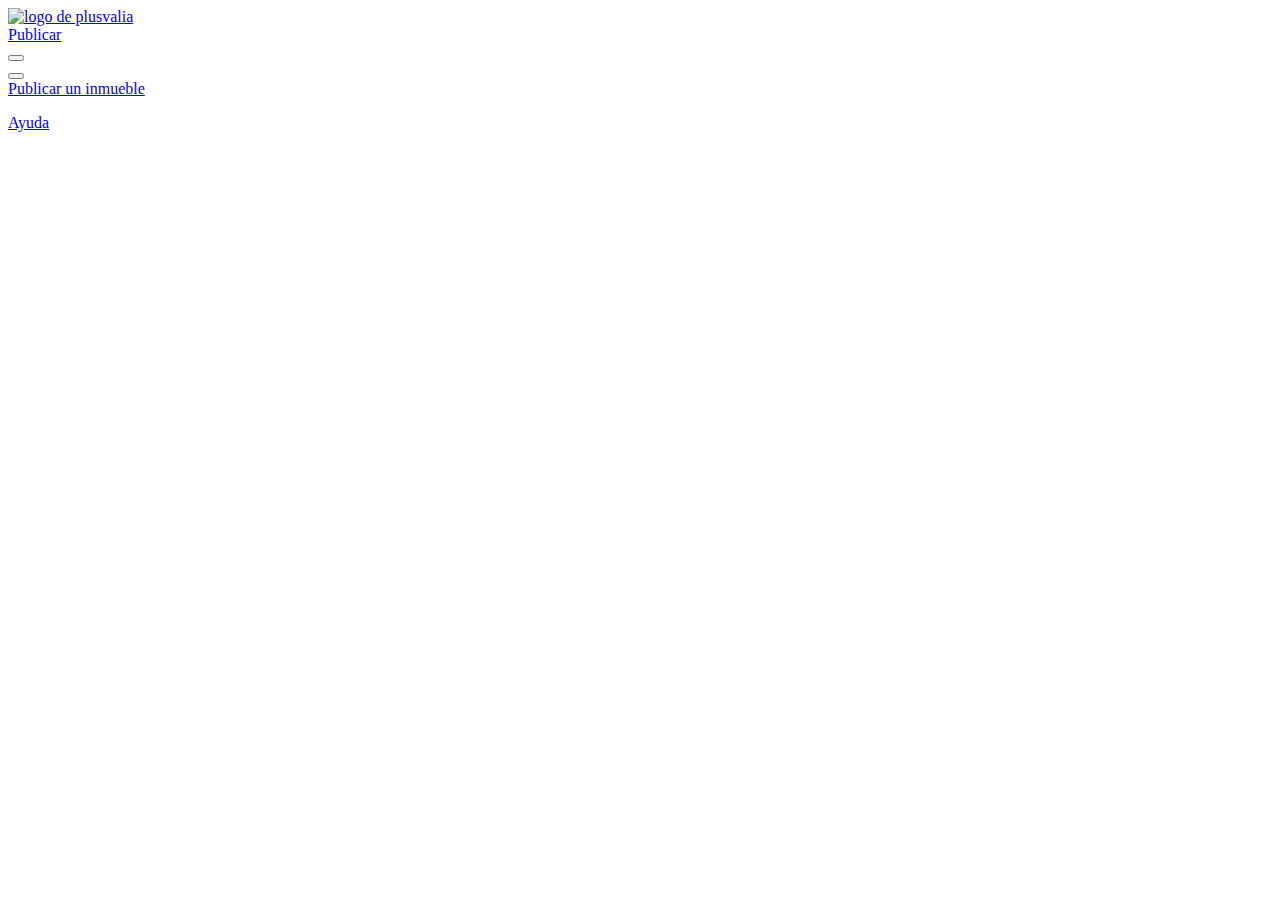
==== commit bef69b04: "JANIRA" ====
--- a/index.html
+++ b/index.html
@@ -1,728 +1,1199 @@
-<!DOCTYPE html>
-<html lang="en">
-
-<head>
-    <meta charset="UTF-8">
-    <meta http-equiv="X-UA-Compatible" content="IE=edge">
-    <meta name="viewport" content="width=device-width, initial-scale=1.0">
-    <link rel="stylesheet" href="code/css/estilos.css" type="text/css">
-
-    <!-- Start WOWSlider.com HEAD section -->
-    <link rel="stylesheet" type="text/css" href="code/engine1/style.css" />
-    <script type="text/javascript" src="code/engine1/jquery.js"></script>
-    <!-- End WOWSlider.com HEAD section -->
-
-    <title>Principal</title>
-</head>
-
-<body>
-
-    <header id="header">
-        <div class="logo">
-            <a href="index.html"><img src="media/img/logo.jpg"></a>
-        </div>
-        <nav class="menu">
-            <ul>
-                <div class="dropdown">
-                    <a class="dropbtn">Comprar &#11167;</a>
-                    <div class="dropdown-content">
-                        <div id="caja">
-                            <h2>Estado</h2>
-                            <a href="#">Santo Domingo</a>
-                            <a href="#">Guayas</a>
-                            <a href="#">Pichincha</a>
-                            <a href="#">Manabi</a>
-                            <a href="#">Santa Elena</a>
-                            <a href="#">Esmeraldas</a>
-                            <a href="#">El Oro</a>
-                        </div>
-                        <div id="caja">
-                            <h2>Tipo de propiedad</h2>
-                            <a href="#">Departamento</a>
-                            <a href="#">Oficina Comercial</a>
-                            <a href="#">Casa</a>
-                            <a href="#">Suite</a>
-                            <a href="#">Local Comercial</a>
-                        </div>
-                        <div id="caja">
-                            <h2>Habitaciones</h2>
-                            <a href="#">1 Habitación</a>
-                            <a href="#">2 Habitaciones</a>
-                            <a href="#">3 Habitaciones</a>
-                            <a href="#">4 Habitaciones</a>
-                            <a href="#">5 o más Habitaciones</a>
-                        </div>
-                        <div id="caja">
-                            <h2>Características</h2>
-                            <a href="#">Un baño</a>
-                            <a href="#">Dos baños</a>
-                            <a href="#">Estacionamiento</a>
-                            <a href="#">Entre 5 a 10 años</a>
-                            <a href="#">Guardianía</a>
-                            <a href="#">Amueblado</a>
-                        </div>
-                    </div>
-                </div>
-                <div class="dropdown">
-                    <a class="dropbtn">Alquilar  &#11167;</a>
-                    <div class="dropdown-content">
-                        <div id="caja">
-                            <h2>Estado</h2>
-                            <a href="#">Santo Domingo</a>
-                            <a href="#">Guayas</a>
-                            <a href="#">Pichincha</a>
-                            <a href="#">Manabi</a>
-                            <a href="#">Santa Elena</a>
-                            <a href="#">Esmeraldas</a>
-                            <a href="#">El Oro</a>
-                        </div>
-                        <div id="caja">
-                            <h2>Tipo de propiedad</h2>
-                            <a href="#">Departamento</a>
-                            <a href="#">Oficina Comercial</a>
-                            <a href="#">Casa</a>
-                            <a href="#">Suite</a>
-                            <a href="#">Local Comercial</a>
-                        </div>
-                        <div id="caja">
-                            <h2>Habitaciones</h2>
-                            <a href="#">1 Habitación</a>
-                            <a href="#">2 Habitaciones</a>
-                            <a href="#">3 Habitaciones</a>
-                            <a href="#">4 Habitaciones</a>
-                            <a href="#">5 o más Habitaciones</a>
-                        </div>
-                        <div id="caja">
-                            <h2>Características</h2>
-                            <a href="#">Un baño</a>
-                            <a href="#">Dos baños</a>
-                            <a href="#">Estacionamiento</a>
-                            <a href="#">Entre 5 a 10 años</a>
-                            <a href="#">Guardianía</a>
-                            <a href="#">Amueblado</a>
-                        </div>
-                    </div>
-                </div>
-                <div class="dropdown">
-                    <a class="dropbtn">Temporal  &#11167;</a>
-                    <div class="dropdown-content">
-                        <div id="caja">
-                            <h2>Estado</h2>
-                            <a href="#">Santo Domingo</a>
-                            <a href="#">Guayas</a>
-                            <a href="#">Pichincha</a>
-                            <a href="#">Manabi</a>
-                            <a href="#">Santa Elena</a>
-                            <a href="#">Esmeraldas</a>
-                            <a href="#">El Oro</a>
-                        </div>
-                        <div id="caja">
-                            <h2>Tipo de propiedad</h2>
-                            <a href="#">Departamento</a>
-                            <a href="#">Oficina Comercial</a>
-                            <a href="#">Casa</a>
-                            <a href="#">Suite</a>
-                            <a href="#">Local Comercial</a>
-                        </div>
-                        <div id="caja">
-                            <h2>Habitaciones</h2>
-                            <a href="#">1 Habitación</a>
-                            <a href="#">2 Habitaciones</a>
-                            <a href="#">3 Habitaciones</a>
-                            <a href="#">4 Habitaciones</a>
-                            <a href="#">5 o más Habitaciones</a>
-                        </div>
-                        <div id="caja">
-                            <h2>Características</h2>
-                            <a href="#">Un baño</a>
-                            <a href="#">Dos baños</a>
-                            <a href="#">Estacionamiento</a>
-                            <a href="#">Entre 5 a 10 años</a>
-                            <a href="#">Guardianía</a>
-                            <a href="#">Amueblado</a>
-                        </div>
-                    </div>
-                </div>
-                <div class="dropdown">
-                    <a class="dropbtn">Proyectos  &#11167;</a>
-                    <div class="dropdown-content">
-                        <a href="#">En Plano</a>
-                        <a href="#">En construcción</a>
-                        <a href="#">Pre-venta</a>
-                        <a href="#">Venta</a>
-                        <a href="#">En cualquier etapa</a>
-                    </div>
-                </div>
-
-                <a href="login.html" class="botonLogin">Ingresar</a>
-
-
-            </ul>
-        </nav>
-    </header>
-
-    <!-- Start WOWSlider.com BODY section -->
-    <div id="wowslider-container1">
-        <div class="ws_images">
-            <ul>
-                <li>
-                    <a href="#"><img src="media/data1/images/1.jpg" alt="EDIFICACIONES MODERNAS" title="EDIFICACIONES MODERNAS" id="wows1_0" /></a>
-                </li>
-                <li>
-                    <a href="#"><img src="media/data1/images/2.jpg" alt="CASAS A TU MEDIDA" title="CASAS A TU MEDIDA" id="wows1_1" /></a>
-                </li>
-                <li>
-                    <a href="#"><img src="media/data1/images/3.jpg" alt="COMFORT PARA TU FAMILIA" title="COMFORT PARA TU FAMILIA" id="wows1_2" /></a>
-                </li>
-            </ul>
-        </div>
-        <div class="ws_bullets">
-            <div>
-                <a href="#" title="EDIFICACIONES MODERNAS"><span><img src="media/data1/tooltips/1.jpg" alt="EDIFICACIONES MODERNAS"/>1</span></a>
-                <a href="#" title="CASAS A TU MEDIDA"><span><img src="media/data1/tooltips/2.jpg" alt="CASAS A TU MEDIDA"/>2</span></a>
-                <a href="#" title="COMFORT PARA TU FAMILIA"><span><img src="media/data1/tooltips/3.jpg" alt="COMFORT PARA TU FAMILIA"/>3</span></a>
-            </div>
-        </div>
-        <div class="ws_script" style="position:absolute;left:-99%"><a href="http://wowslit">jquery image carousel</a> </div>
-        <div class="ws_shadow"></div>
-    </div>
-    <script type="text/javascript" src="code/engine1/wowslider.js"></script>
-    <script type="text/javascript" src="code/engine1/script.js"></script>
-    <!-- End WOWSlider.com BODY section -->
-
-    <section>
-        <div id="SeccionPrincipal">
-
-
-            <div class="publicaciones">
-
-                <div class="titulo">
-                    <p class="titulo">Departamentos de 1 habitaciones </p>
-                    <p class=subtitulo>En venta 1 Unidad</p>
-                </div>
-
-                <div class="info">
-
-                    <div class="masaply">
-                        <div class="oculto">
-                            <div class="ubicacionimg"><img src="media/img/arriendo.jpg" alt=" "></div>
-                            <div class="horinzotal">
-                                <div class="detalles">
-                                    <div class="dinero">USD 82.500</div>
-                                    <ul class="dimension">
-                                        <li class="center">
-                                            <svg xmlns="http://www.w3.org/2000/svg" class="icon icon-tabler icon-tabler-map" width="20" height="20" viewBox="0 0 24 24" stroke-width="1.5" stroke="#000000" fill="none" stroke-linecap="round" stroke-linejoin="round">
-                                                <path stroke="none" d="M0 0h24v24H0z" fill="none" />
-                                                <polyline points="3 7 9 4 15 7 21 4 21 17 15 20 9 17 3 20 3 7" />
-                                                <line x1="9" y1="4" x2="9" y2="17" />
-                                                <line x1="15" y1="7" x2="15" y2="20" />
-                                            </svg>
-
-                                            <i class="espacio"></i> Santo Domingo
-                                        </li>
-                                        <li class="center">
-                                            <svg xmlns="http://www.w3.org/2000/svg" class="icon icon-tabler icon-tabler-map-pins" width="20" height="20" viewBox="0 0 24 24" stroke-width="1.5" stroke="#000000" fill="none" stroke-linecap="round" stroke-linejoin="round">
-                                                <path stroke="none" d="M0 0h24v24H0z" fill="none" />
-                                                <path d="M10.828 9.828a4 4 0 1 0 -5.656 0l2.828 2.829l2.828 -2.829z" />
-                                                <line x1="8" y1="7" x2="8" y2="7.01" />
-                                                <path d="M18.828 17.828a4 4 0 1 0 -5.656 0l2.828 2.829l2.828 -2.829z" />
-                                                <line x1="16" y1="15" x2="16" y2="15.01" />
-                                            </svg>
-                                            <i class="espacio"></i> Centro
-                                        </li>
-                                        <li class="center">
-                                            <svg xmlns="http://www.w3.org/2000/svg" class="icon icon-tabler icon-tabler-traffic-cone" width="20" height="20" viewBox="0 0 24 24" stroke-width="1.5" stroke="#000000" fill="none" stroke-linecap="round" stroke-linejoin="round">
-                                                <path stroke="none" d="M0 0h24v24H0z" fill="none" />
-                                                <line x1="4" y1="20" x2="20" y2="20" />
-                                                <line x1="9.4" y1="10" x2="14.6" y2="10" />
-                                                <line x1="7.8" y1="15" x2="16.2" y2="15" />
-                                                <path d="M6 20l5 -15h2l5 15" />
-                                            </svg>
-
-                                            <i class="espacio"></i> Principal
-                                        </li>
-                                        <li><i class="iconArea"></i> 59m² </li>
-                                        <li class="center">
-                                            <svg xmlns="http://www.w3.org/2000/svg" class="icon icon-tabler icon-tabler-bed" width="20" height="20" viewBox="0 0 24 24" stroke-width="1.5" stroke="#000000" fill="none" stroke-linecap="round" stroke-linejoin="round">
-                                                <path stroke="none" d="M0 0h24v24H0z" fill="none" />
-                                                <path d="M3 7v11m0 -4h18m0 4v-8a2 2 0 0 0 -2 -2h-8v6" />
-                                                <circle cx="7" cy="10" r="1" />
-                                            </svg>
-                                            <i class="espacio"></i> 3 camas
-                                        </li>
-                                        <li><i class="iconBathrooms"></i> 1 baño</li>
-                                    </ul>
-                                </div>
-                                <a href="propiedad.html" class="botonMas">Ver Propiedad</a>
-                            </div>
-                        </div>
-                    </div>
-
-                </div>
-
-
-
-            </div>
-
-            <!--1 PUBLICACION-->
-            <div class="publicaciones">
-
-                <div class="titulo">
-                    <p class="titulo">Departamentos de 5 habitaciones </p>
-                    <p class=subtitulo>En venta 10 Unidad</p>
-                </div>
-
-                <div class="info">
-
-                    <div class="masaply">
-                        <div class="oculto">
-                            <div class="ubicacionimg"><img src="media/img/arriendo2.jpg" alt=" "></div>
-                            <div class="horinzotal">
-                                <div class="detalles">
-                                    <div class="dinero">USD 100.500</div>
-                                    <ul class="dimension">
-                                        <li class="center">
-                                            <svg xmlns="http://www.w3.org/2000/svg" class="icon icon-tabler icon-tabler-map" width="20" height="20" viewBox="0 0 24 24" stroke-width="1.5" stroke="#000000" fill="none" stroke-linecap="round" stroke-linejoin="round">
-                                                <path stroke="none" d="M0 0h24v24H0z" fill="none" />
-                                                <polyline points="3 7 9 4 15 7 21 4 21 17 15 20 9 17 3 20 3 7" />
-                                                <line x1="9" y1="4" x2="9" y2="17" />
-                                                <line x1="15" y1="7" x2="15" y2="20" />
-                                            </svg>
-
-                                            <i class="espacio"></i> Santo Domingo
-                                        </li>
-                                        <li class="center">
-                                            <svg xmlns="http://www.w3.org/2000/svg" class="icon icon-tabler icon-tabler-map-pins" width="20" height="20" viewBox="0 0 24 24" stroke-width="1.5" stroke="#000000" fill="none" stroke-linecap="round" stroke-linejoin="round">
-                                                <path stroke="none" d="M0 0h24v24H0z" fill="none" />
-                                                <path d="M10.828 9.828a4 4 0 1 0 -5.656 0l2.828 2.829l2.828 -2.829z" />
-                                                <line x1="8" y1="7" x2="8" y2="7.01" />
-                                                <path d="M18.828 17.828a4 4 0 1 0 -5.656 0l2.828 2.829l2.828 -2.829z" />
-                                                <line x1="16" y1="15" x2="16" y2="15.01" />
-                                            </svg>
-                                            <i class="espacio"></i> Centro
-                                        </li>
-                                        <li class="center">
-                                            <svg xmlns="http://www.w3.org/2000/svg" class="icon icon-tabler icon-tabler-traffic-cone" width="20" height="20" viewBox="0 0 24 24" stroke-width="1.5" stroke="#000000" fill="none" stroke-linecap="round" stroke-linejoin="round">
-                                                <path stroke="none" d="M0 0h24v24H0z" fill="none" />
-                                                <line x1="4" y1="20" x2="20" y2="20" />
-                                                <line x1="9.4" y1="10" x2="14.6" y2="10" />
-                                                <line x1="7.8" y1="15" x2="16.2" y2="15" />
-                                                <path d="M6 20l5 -15h2l5 15" />
-                                            </svg>
-
-                                            <i class="espacio"></i> Principal
-                                        </li>
-                                        <li><i class="iconArea"></i> 59m² </li>
-                                        <li class="center">
-                                            <svg xmlns="http://www.w3.org/2000/svg" class="icon icon-tabler icon-tabler-bed" width="20" height="20" viewBox="0 0 24 24" stroke-width="1.5" stroke="#000000" fill="none" stroke-linecap="round" stroke-linejoin="round">
-                                                <path stroke="none" d="M0 0h24v24H0z" fill="none" />
-                                                <path d="M3 7v11m0 -4h18m0 4v-8a2 2 0 0 0 -2 -2h-8v6" />
-                                                <circle cx="7" cy="10" r="1" />
-                                            </svg>
-                                            <i class="espacio"></i> 3 camas
-                                        </li>
-                                        <li><i class="iconBathrooms"></i> 1 baño</li>
-                                    </ul>
-                                </div>
-                                <a href="propiedad.html" class="botonMas">Ver Propiedad</a>
-                            </div>
-                        </div>
-                    </div>
-
-                </div>
-
-
-
-            </div>
-
-            <!--2 PUBLICACION-->
-            <div class="publicaciones">
-
-                <div class="titulo">
-                    <p class="titulo">Departamento Completo </p>
-                    <p class=subtitulo>En venta 2 Unidad</p>
-                </div>
-
-                <div class="info">
-
-                    <div class="masaply">
-                        <div class="oculto">
-                            <div class="ubicacionimg"><img src="media/img/arriendo6.jpg" alt=" "></div>
-                            <div class="horinzotal">
-                                <div class="detalles">
-                                    <div class="dinero">USD 110.500</div>
-                                    <ul class="dimension">
-                                        <li class="center">
-                                            <svg xmlns="http://www.w3.org/2000/svg" class="icon icon-tabler icon-tabler-map" width="20" height="20" viewBox="0 0 24 24" stroke-width="1.5" stroke="#000000" fill="none" stroke-linecap="round" stroke-linejoin="round">
-                                                <path stroke="none" d="M0 0h24v24H0z" fill="none" />
-                                                <polyline points="3 7 9 4 15 7 21 4 21 17 15 20 9 17 3 20 3 7" />
-                                                <line x1="9" y1="4" x2="9" y2="17" />
-                                                <line x1="15" y1="7" x2="15" y2="20" />
-                                            </svg>
-
-                                            <i class="espacio"></i> Santo Domingo
-                                        </li>
-                                        <li class="center">
-                                            <svg xmlns="http://www.w3.org/2000/svg" class="icon icon-tabler icon-tabler-map-pins" width="20" height="20" viewBox="0 0 24 24" stroke-width="1.5" stroke="#000000" fill="none" stroke-linecap="round" stroke-linejoin="round">
-                                                <path stroke="none" d="M0 0h24v24H0z" fill="none" />
-                                                <path d="M10.828 9.828a4 4 0 1 0 -5.656 0l2.828 2.829l2.828 -2.829z" />
-                                                <line x1="8" y1="7" x2="8" y2="7.01" />
-                                                <path d="M18.828 17.828a4 4 0 1 0 -5.656 0l2.828 2.829l2.828 -2.829z" />
-                                                <line x1="16" y1="15" x2="16" y2="15.01" />
-                                            </svg>
-                                            <i class="espacio"></i> Centro
-                                        </li>
-                                        <li class="center">
-                                            <svg xmlns="http://www.w3.org/2000/svg" class="icon icon-tabler icon-tabler-traffic-cone" width="20" height="20" viewBox="0 0 24 24" stroke-width="1.5" stroke="#000000" fill="none" stroke-linecap="round" stroke-linejoin="round">
-                                                <path stroke="none" d="M0 0h24v24H0z" fill="none" />
-                                                <line x1="4" y1="20" x2="20" y2="20" />
-                                                <line x1="9.4" y1="10" x2="14.6" y2="10" />
-                                                <line x1="7.8" y1="15" x2="16.2" y2="15" />
-                                                <path d="M6 20l5 -15h2l5 15" />
-                                            </svg>
-
-                                            <i class="espacio"></i> Principal
-                                        </li>
-                                        <li><i class="iconArea"></i> 59m² </li>
-                                        <li class="center">
-                                            <svg xmlns="http://www.w3.org/2000/svg" class="icon icon-tabler icon-tabler-bed" width="20" height="20" viewBox="0 0 24 24" stroke-width="1.5" stroke="#000000" fill="none" stroke-linecap="round" stroke-linejoin="round">
-                                                <path stroke="none" d="M0 0h24v24H0z" fill="none" />
-                                                <path d="M3 7v11m0 -4h18m0 4v-8a2 2 0 0 0 -2 -2h-8v6" />
-                                                <circle cx="7" cy="10" r="1" />
-                                            </svg>
-                                            <i class="espacio"></i> 3 camas
-                                        </li>
-                                        <li><i class="iconBathrooms"></i> 1 baño</li>
-                                    </ul>
-                                </div>
-                                <a href="propiedad.html" class="botonMas">Ver Propiedad</a>
-                            </div>
-                        </div>
-                    </div>
-
-                </div>
-
-
-
-            </div>
-
-            <!--3 PUBLICACION-->
-            <div class="publicaciones">
-
-                <div class="titulo">
-                    <p class="titulo">Departamentos de 2 habitaciones </p>
-                    <p class=subtitulo>En venta 12 Unidad</p>
-                </div>
-
-                <div class="info">
-
-                    <div class="masaply">
-                        <div class="oculto">
-                            <div class="ubicacionimg"><img src="media/img/arriendo3.jpg" alt=" "></div>
-                            <div class="horinzotal">
-                                <div class="detalles">
-                                    <div class="dinero">USD 95.500</div>
-                                    <ul class="dimension">
-                                        <li class="center">
-                                            <svg xmlns="http://www.w3.org/2000/svg" class="icon icon-tabler icon-tabler-map" width="20" height="20" viewBox="0 0 24 24" stroke-width="1.5" stroke="#000000" fill="none" stroke-linecap="round" stroke-linejoin="round">
-                                                <path stroke="none" d="M0 0h24v24H0z" fill="none" />
-                                                <polyline points="3 7 9 4 15 7 21 4 21 17 15 20 9 17 3 20 3 7" />
-                                                <line x1="9" y1="4" x2="9" y2="17" />
-                                                <line x1="15" y1="7" x2="15" y2="20" />
-                                            </svg>
-
-                                            <i class="espacio"></i> Santo Domingo
-                                        </li>
-                                        <li class="center">
-                                            <svg xmlns="http://www.w3.org/2000/svg" class="icon icon-tabler icon-tabler-map-pins" width="20" height="20" viewBox="0 0 24 24" stroke-width="1.5" stroke="#000000" fill="none" stroke-linecap="round" stroke-linejoin="round">
-                                                <path stroke="none" d="M0 0h24v24H0z" fill="none" />
-                                                <path d="M10.828 9.828a4 4 0 1 0 -5.656 0l2.828 2.829l2.828 -2.829z" />
-                                                <line x1="8" y1="7" x2="8" y2="7.01" />
-                                                <path d="M18.828 17.828a4 4 0 1 0 -5.656 0l2.828 2.829l2.828 -2.829z" />
-                                                <line x1="16" y1="15" x2="16" y2="15.01" />
-                                            </svg>
-                                            <i class="espacio"></i> Centro
-                                        </li>
-                                        <li class="center">
-                                            <svg xmlns="http://www.w3.org/2000/svg" class="icon icon-tabler icon-tabler-traffic-cone" width="20" height="20" viewBox="0 0 24 24" stroke-width="1.5" stroke="#000000" fill="none" stroke-linecap="round" stroke-linejoin="round">
-                                                <path stroke="none" d="M0 0h24v24H0z" fill="none" />
-                                                <line x1="4" y1="20" x2="20" y2="20" />
-                                                <line x1="9.4" y1="10" x2="14.6" y2="10" />
-                                                <line x1="7.8" y1="15" x2="16.2" y2="15" />
-                                                <path d="M6 20l5 -15h2l5 15" />
-                                            </svg>
-
-                                            <i class="espacio"></i> Principal
-                                        </li>
-                                        <li><i class="iconArea"></i> 59m² </li>
-                                        <li class="center">
-                                            <svg xmlns="http://www.w3.org/2000/svg" class="icon icon-tabler icon-tabler-bed" width="20" height="20" viewBox="0 0 24 24" stroke-width="1.5" stroke="#000000" fill="none" stroke-linecap="round" stroke-linejoin="round">
-                                                <path stroke="none" d="M0 0h24v24H0z" fill="none" />
-                                                <path d="M3 7v11m0 -4h18m0 4v-8a2 2 0 0 0 -2 -2h-8v6" />
-                                                <circle cx="7" cy="10" r="1" />
-                                            </svg>
-                                            <i class="espacio"></i> 3 camas
-                                        </li>
-                                        <li><i class="iconBathrooms"></i> 1 baño</li>
-                                    </ul>
-                                </div>
-                                <a href="propiedad.html" class="botonMas">Ver Propiedad</a>
-                            </div>
-                        </div>
-                    </div>
-
-                </div>
-
-
-
-            </div>
-
-            <!--4 PUBLICACION-->
-            <div class="publicaciones">
-
-                <div class="titulo">
-                    <p class="titulo">Departamentos de 10 habitaciones </p>
-                    <p class=subtitulo>En venta 1 Unidad</p>
-                </div>
-
-                <div class="info">
-
-                    <div class="masaply">
-                        <div class="oculto">
-                            <div class="ubicacionimg"><img src="media/img/arriendo5.jpg" alt=" "></div>
-                            <div class="horinzotal">
-                                <div class="detalles">
-                                    <div class="dinero">USD 125.500</div>
-                                    <ul class="dimension">
-                                        <li class="center">
-                                            <svg xmlns="http://www.w3.org/2000/svg" class="icon icon-tabler icon-tabler-map" width="20" height="20" viewBox="0 0 24 24" stroke-width="1.5" stroke="#000000" fill="none" stroke-linecap="round" stroke-linejoin="round">
-                                                <path stroke="none" d="M0 0h24v24H0z" fill="none" />
-                                                <polyline points="3 7 9 4 15 7 21 4 21 17 15 20 9 17 3 20 3 7" />
-                                                <line x1="9" y1="4" x2="9" y2="17" />
-                                                <line x1="15" y1="7" x2="15" y2="20" />
-                                            </svg>
-
-                                            <i class="espacio"></i> Santo Domingo
-                                        </li>
-                                        <li class="center">
-                                            <svg xmlns="http://www.w3.org/2000/svg" class="icon icon-tabler icon-tabler-map-pins" width="20" height="20" viewBox="0 0 24 24" stroke-width="1.5" stroke="#000000" fill="none" stroke-linecap="round" stroke-linejoin="round">
-                                                <path stroke="none" d="M0 0h24v24H0z" fill="none" />
-                                                <path d="M10.828 9.828a4 4 0 1 0 -5.656 0l2.828 2.829l2.828 -2.829z" />
-                                                <line x1="8" y1="7" x2="8" y2="7.01" />
-                                                <path d="M18.828 17.828a4 4 0 1 0 -5.656 0l2.828 2.829l2.828 -2.829z" />
-                                                <line x1="16" y1="15" x2="16" y2="15.01" />
-                                            </svg>
-                                            <i class="espacio"></i> Centro
-                                        </li>
-                                        <li class="center">
-                                            <svg xmlns="http://www.w3.org/2000/svg" class="icon icon-tabler icon-tabler-traffic-cone" width="20" height="20" viewBox="0 0 24 24" stroke-width="1.5" stroke="#000000" fill="none" stroke-linecap="round" stroke-linejoin="round">
-                                                <path stroke="none" d="M0 0h24v24H0z" fill="none" />
-                                                <line x1="4" y1="20" x2="20" y2="20" />
-                                                <line x1="9.4" y1="10" x2="14.6" y2="10" />
-                                                <line x1="7.8" y1="15" x2="16.2" y2="15" />
-                                                <path d="M6 20l5 -15h2l5 15" />
-                                            </svg>
-
-                                            <i class="espacio"></i> Principal
-                                        </li>
-                                        <li><i class="iconArea"></i> 59m² </li>
-                                        <li class="center">
-                                            <svg xmlns="http://www.w3.org/2000/svg" class="icon icon-tabler icon-tabler-bed" width="20" height="20" viewBox="0 0 24 24" stroke-width="1.5" stroke="#000000" fill="none" stroke-linecap="round" stroke-linejoin="round">
-                                                <path stroke="none" d="M0 0h24v24H0z" fill="none" />
-                                                <path d="M3 7v11m0 -4h18m0 4v-8a2 2 0 0 0 -2 -2h-8v6" />
-                                                <circle cx="7" cy="10" r="1" />
-                                            </svg>
-                                            <i class="espacio"></i> 3 camas
-                                        </li>
-                                        <li><i class="iconBathrooms"></i> 1 baño</li>
-                                    </ul>
-                                </div>
-                                <a href="propiedad.html" class="botonMas">Ver Propiedad</a>
-                            </div>
-                        </div>
-                    </div>
-
-                </div>
-
-            </div>
-
-            <!--5 PUBLICACION-->
-            <div class="publicaciones">
-
-                <div class="titulo">
-                    <p class="titulo">Departamentos de 3 habitaciones </p>
-                    <p class=subtitulo>En venta 5 Unidad</p>
-                </div>
-
-                <div class="info">
-
-                    <div class="masaply">
-                        <div class="oculto">
-                            <div class="ubicacionimg"><img src="media/img/arriendo6.jpg" alt=" "></div>
-                            <div class="horinzotal">
-                                <div class="detalles">
-                                    <div class="dinero">USD 97.500</div>
-                                    <ul class="dimension">
-                                        <li class="center">
-                                            <svg xmlns="http://www.w3.org/2000/svg" class="icon icon-tabler icon-tabler-map" width="20" height="20" viewBox="0 0 24 24" stroke-width="1.5" stroke="#000000" fill="none" stroke-linecap="round" stroke-linejoin="round">
-                                                <path stroke="none" d="M0 0h24v24H0z" fill="none" />
-                                                <polyline points="3 7 9 4 15 7 21 4 21 17 15 20 9 17 3 20 3 7" />
-                                                <line x1="9" y1="4" x2="9" y2="17" />
-                                                <line x1="15" y1="7" x2="15" y2="20" />
-                                            </svg>
-
-                                            <i class="espacio"></i> Santo Domingo
-                                        </li>
-                                        <li class="center">
-                                            <svg xmlns="http://www.w3.org/2000/svg" class="icon icon-tabler icon-tabler-map-pins" width="20" height="20" viewBox="0 0 24 24" stroke-width="1.5" stroke="#000000" fill="none" stroke-linecap="round" stroke-linejoin="round">
-                                                <path stroke="none" d="M0 0h24v24H0z" fill="none" />
-                                                <path d="M10.828 9.828a4 4 0 1 0 -5.656 0l2.828 2.829l2.828 -2.829z" />
-                                                <line x1="8" y1="7" x2="8" y2="7.01" />
-                                                <path d="M18.828 17.828a4 4 0 1 0 -5.656 0l2.828 2.829l2.828 -2.829z" />
-                                                <line x1="16" y1="15" x2="16" y2="15.01" />
-                                            </svg>
-                                            <i class="espacio"></i> Centro
-                                        </li>
-                                        <li class="center">
-                                            <svg xmlns="http://www.w3.org/2000/svg" class="icon icon-tabler icon-tabler-traffic-cone" width="20" height="20" viewBox="0 0 24 24" stroke-width="1.5" stroke="#000000" fill="none" stroke-linecap="round" stroke-linejoin="round">
-                                                <path stroke="none" d="M0 0h24v24H0z" fill="none" />
-                                                <line x1="4" y1="20" x2="20" y2="20" />
-                                                <line x1="9.4" y1="10" x2="14.6" y2="10" />
-                                                <line x1="7.8" y1="15" x2="16.2" y2="15" />
-                                                <path d="M6 20l5 -15h2l5 15" />
-                                            </svg>
-
-                                            <i class="espacio"></i> Principal
-                                        </li>
-                                        <li><i class="iconArea"></i> 59m² </li>
-                                        <li class="center">
-                                            <svg xmlns="http://www.w3.org/2000/svg" class="icon icon-tabler icon-tabler-bed" width="20" height="20" viewBox="0 0 24 24" stroke-width="1.5" stroke="#000000" fill="none" stroke-linecap="round" stroke-linejoin="round">
-                                                <path stroke="none" d="M0 0h24v24H0z" fill="none" />
-                                                <path d="M3 7v11m0 -4h18m0 4v-8a2 2 0 0 0 -2 -2h-8v6" />
-                                                <circle cx="7" cy="10" r="1" />
-                                            </svg>
-                                            <i class="espacio"></i> 3 camas
-                                        </li>
-                                        <li><i class="iconBathrooms"></i> 1 baño</li>
-                                    </ul>
-                                </div>
-                                <a href="propiedad.html" class="botonMas">Ver Propiedad</a>
-                            </div>
-                        </div>
-                    </div>
-
-                </div>
-
-            </div>
-
-        </div>
-
-    </section>
-
-    <footer>
-
-        <div class="container-footer-all">
-
-            <div class="container-body">
-
-                <div class="colum1">
-                    <h1>Bienes Raices | Real Estate ESPE</h1>
-
-                    <div class="row">
-                        <label><a href="#">Descarga la app Android</a></label>
-                    </div>
-                    <div class="row">
-                        <label><a href="#">Descarga la app iPhone</a></label>
-
-                    </div>
-                    <div class="row">
-                        <label><a href="#">Mapa del Sitio</a></label>
-
-                    </div>
-                    <div class="row">
-                        <label><a href="#">Publicidad</a></label>
-
-                    </div>
-                    <div class="row">
-                        <label><a href="#">Noticias</a></label>
-
-                    </div>
-
-                </div>
-
-                <div class="colum2">
-
-                    <h1>Anunciantes</h1>
-
-                    <div class="row">
-                        <label><a href="#">Inmobiliarias</a></label>
-
-                    </div>
-                    <div class="row">
-                        <label><a href="#">Corredores</a></label>
-
-                    </div>
-                    <div class="row">
-                        <label><a href="#">Constructoras</a></label>
-
-                    </div>
-                </div>
-
-                <div class="colum3">
-
-                    <h1>Paises</h1>
-
-                    <div class="row">
-                        <label><a href="#">Argentina</a></label>
-
-                    </div>
-                    <div class="row">
-                        <label><a href="#">Brasil</a></label>
-
-                    </div>
-                    <div class="row">
-                        <label><a href="#">Mexico</a></label>
-
-                    </div>
-                </div>
-
-                <div class="colum4">
-
-                    <h1>Siguenos</h1>
-
-                    <div class="row">
-                        <img src="media/icon/facebook.png">
-                        <label><a href="#">Siguenos en Facebook</a></label>
-                    </div>
-                    <div class="row">
-                        <img src="media/icon/twitter.png">
-                        <label><a href="#">Siguenos en Twitter</a></label>
-                    </div>
-                    <div class="row">
-                        <img src="media/icon/instagram.png">
-                        <label><a href="#">Siguenos en Instagram</a></label>
-                    </div>
-                </div>
-
-            </div>
-
-        </div>
-
-        <div class="container-footer">
-            <div class="footer">
-                <div class="http://www.sice.oas.org/int_prop/nat_leg/Ecuador/L320l.asp#:~:text=Si%20se%20determinare%20que%20existi%C3%B3,confirmarse%20las%20que%20se%20hubieren">
-                    © 2021 Todos los Derechos Reservados | <a href="https://santodomingo.espe.edu.ec/">ESPE</a>
-                </div>
-
-                <div class="https://santodomingo.espe.edu.ec/">
-                    <a href="">Informacion Compañia</a> | <a href="http://www.sice.oas.org/int_prop/nat_leg/Ecuador/L320l.asp#:~:text=Si%20se%20determinare%20que%20existi%C3%B3,confirmarse%20las%20que%20se%20hubieren">Privacion y Politica</a> | <a href="http://www.sice.oas.org/int_prop/nat_leg/Ecuador/L320l.asp#:~:text=Si%20se%20determinare%20que%20existi%C3%B3,confirmarse%20las%20que%20se%20hubieren">Terminos y Condiciones</a>
-                </div>
-            </div>
-
-        </div>
-
-    </footer>
-
-</body>
-
+<!DOCTYPE html>
+<html lang="en">
+
+<head>
+    <meta charset="UTF-8">
+    <meta name="viewport" content="width=device-width, initial-scale=1.0, maximum-scale=5.0 shrink-to-fit=no">
+    <meta name="format-detection" content="telephone=no">
+    <meta name="apple-mobile-web-app-capable" content="yes">
+    <meta http-equiv="X-UA-Compatible" content="ie=edge">
+    <meta name="referrer" content="no-referrer-when-downgrade">
+    <link rel="preconnect" href="https://img10.naventcdn.com">
+    <link rel="dns-prefetch" href="https://img10.naventcdn.com">
+    <link rel="preconnect" href="https://imgar.zonapropcdn.com">
+    <link rel="dns-prefetch" href="https://imgar.zonapropcdn.com">
+    <link rel="preconnect" href="https://adservice.google.com.ar">
+    <link rel="dns-prefetch" href="https://adservice.google.com.ar">
+    <link rel="preconnect" href="https://accounts.google.com/gsi/style">
+    <link rel="dns-prefetch" href="https://accounts.google.com/gsi/style">
+
+    <title>Propiedades en Ecuador: venta y alquiler de casas, departamentos y otros bienes raíces - Plusvalia</title>
+    <meta name="keywords" content="" />
+    <meta name="description" content="Alquiler, compra y venta de propiedades en Ecuador: casas, apartamentos, terrenos y otros bienes raíces. ¡La propiedad de tus sueños está en Plusvalía!" />
+    <link rel="canonical" href="https://www.plusvalia.com/">
+    <link rel="shortcut icon" href="https://img10.naventcdn.com/home/RPHOMv3.12.1-RC2/images/favicon.svg" type="image/svg+xml">
+    <link rel="stylesheet" href="styles/styles.css">
+
+    <script type="text/javascript">
+        var dataLayer = [];
+
+        (function(w, d, s, l, i) {
+            w[l] = w[l] || [];
+            w[l].push({
+                'gtm.start': new Date().getTime(),
+                event: 'gtm.js'
+            });
+            var f = d.getElementsByTagName(s)[0],
+                j = d.createElement(s),
+                dl = l != 'dataLayer' ? '&l=' + l : '';
+            j.async = true;
+            j.src =
+                'https://www.googletagmanager.com/gtm.js?id=' + i + dl;
+            f.parentNode.insertBefore(j, f);
+        })(window, document, 'script', 'dataLayer', "GTM-T8N2CK");
+    </script>
+
+    <script async src='/cdn-cgi/bm/cv/669835187/api.js'></script>
+</head>
+
+<body id="" class="PLV" data-page="home" itemscope itemtype="http://schema.org/WebPage">
+
+    <script type="text/javascript">
+        var _rl_cn = _rl_cn || 0,
+            _rl_ptc = ("https:" == window.location.protocol ? "https" : "http");
+        window._rl_ids = window._rl_ids || [];
+        window._rely = window._rely || [];
+        _rl_ids.push({
+            pid: 478,
+            src: 0
+        });
+        _rely.send = _rely.send ? _rely.send : function() {};
+        (function() {
+            var rl = document.createElement("script");
+            rl.type = "text/javascript";
+            rl.async = true;
+            rl.src = _rl_ptc + "://api.retargetly.com/loader?id=" + _rl_ids[_rl_ids.length - 1].pid;
+            rl.id = "rely-api-" + (_rl_cn++);
+            var s = document.getElementsByTagName("script")[0];
+            s.parentNode.insertBefore(rl, s);
+        })();
+    </script>
+
+
+
+    <noscript>
+	    <iframe src="https://www.googletagmanager.com/ns.html?id=GTM-T8N2CK"
+	    height="0" width="0" style="display:none;visibility:hidden"></iframe>
+    </noscript>
+
+    <div id="react-home-app"></div>
+    <div id="modal-hide-elements">
+
+        <script type="text/javascript">
+            const userBrowser = navigator.userAgent;
+            const regex = /\w{4,}/;
+            const userHost = window.location.hostname;
+
+            //script que comprueba si es Interet Explorer, pendiente de la acción o request a realizar
+            if (userBrowser.indexOf("Trident") > -1) {
+                document.getElementById('modal-hide-elements').style.display = 'none';
+            }
+            window.addEventListener("DOMContentLoaded", function(event) {
+                const template = '' +
+                    '<div class="no-ie-wrapper">' +
+                    // '<img class="no-ie-dynamic-img" src="../../images/logo-zonaprop.svg" alt="" />' +
+                    '<img class="no-ie-svg-image" src="https://img10.naventcdn.com/home/RPHOMv3.12.1-RC2/images/error-500.svg" alt="" />' +
+                    '<h1 class="no-ie-error-header">No somos compatibles</h1>' +
+                    '<p class="no-ie-error-text">' +
+                    'Nuestro sitio no es compatible con esta versión de navegador. ActualÍzalo para poder ingresar a Plusvalia' +
+                    '</p>' +
+                    '<p class="no-ie-error-suggest">' +
+                    'O te sugerimos descargar otros navegadores como:' +
+                    '</p>' +
+                    '<ul class="no-ie-center-list">' +
+                    '<li>' +
+                    '<a href="https://www.microsoft.com/windows/microsoft-edge/"><img src="https://img10.naventcdn.com/home/RPHOMv3.12.1-RC2/images/edge.svg"/></a>' +
+                    '</li>' +
+                    '<li>' +
+                    '<a href="https://www.google.com/chrome"><img src="https://img10.naventcdn.com/home/RPHOMv3.12.1-RC2/images/chrome.svg"/></a>' +
+                    '</li>' +
+                    '<li>' +
+                    '<a href="https://www.mozilla.org/firefox/new/"><img src="https://img10.naventcdn.com/home/RPHOMv3.12.1-RC2/images/firefox.svg"/></a>' +
+                    '</li>' +
+                    '<li>' +
+                    '<a href="https://www.opera.com/"><img src="https://img10.naventcdn.com/home/RPHOMv3.12.1-RC2/images/opera.svg"/></a>' +
+                    '</li>' +
+                    '</ul>' +
+                    '</div>';
+
+                if (userBrowser.indexOf("Trident") > -1) {
+                    document.getElementById("modalMount").innerHTML += template;
+                }
+            });
+        </script>
+        <div id="reactQuickLogin"></div>
+        <div id="reactQuickLogin"></div>
+        <header id="header" data-qa="header">
+            <div id="header-container" class="layout-container">
+                <div class="logo-header" data-qa="logo">
+                    <a href="https://www.plusvalia.com" aria-label="Plusvalia">
+                        <img src="media/images/logo.jpg" class="plusvalia" alt="logo de plusvalia">
+                    </a>
+                </div>
+
+                <div id="react-menu-header-operation-desktop" class="menu-header-operation"></div>
+
+                <div class="menu-header-banner calculator-header" data-qa="action-espacio-calculadora">
+
+                </div>
+
+
+
+                <div id="react-header-publish-desktop" class="action btn-publicar" data-qa="publish-button">
+                    <a href="/publicar.bum" title='Publicar'>Publicar</a>
+                </div>
+
+
+                <div id="react-login-menu-desktop" class="action" data-qa="ingresar"></div>
+                <div id="profile-menu" class="menu-header sliding-menu">
+                    <button class="profile-menu-ico" data-component="profile-menu" type="button" aria-label="Menu" data-qa="burger-open">
+			            <i class="icon-g icon-g-menu"></i>
+		            </button>
+
+                    <nav>
+                        <button class="sliding-menu-close" type="button" aria-label="Cerrar" data-qa="burger-close"><i class="icon-g icon-g-close"></i></button>
+                        <div class="nav-box">
+                            <div id="react-header-publish-mobile" class="menu-actions" data-qa="publish-button">
+                                <a href="/publicar.bum" class="menu-publicar" title='Publicar un inmueble'>Publicar un inmueble</a>
+                            </div>
+                            <ul id="react-login-menu-mobile" data-qa="ingresar"></ul>
+                            <div id="react-menu-header-operation-mobile" class="menu-header-operation"></div>
+
+                            <div class="help-menu" data-qa="help"><a href='https://help.plusvalia.com/es/'>Ayuda</a></div>
+                            <div class="menu-header-banner calculator-header" data-qa="action-espacio-calculadora"></div>
+
+                        </div>
+                    </nav>
+                </div>
+            </div>
+
+        </header>
+
+        <div id="react-below_header_bar" data-qa="garantia-subheader" style="background-color: #fff"></div>
+
+    </div>
+
+    <div id="modal-mount" data-qa="modal-container"></div>
+    <div id="modalMount"></div>
+
+    <script>
+        const dataLayerInfo = {
+
+        }
+
+        const siteInfo = {
+
+            'url': 'https://www.plusvalia.com',
+            'name': 'Plusvalia',
+            'id': 'PLV',
+            'staticUrl': "https://img10.naventcdn.com/home/RPHOMv3.12.1-RC2/",
+            'publishUrl': '/publicar.bum',
+
+
+            'terms': {
+                'label': 'Términos y condiciones de Uso',
+                'url': 'http://help.plusvalia.com/es/articles/3512910-terminos-y-condiciones-de-uso'
+            },
+
+
+            'environment': '3'
+
+        }
+
+        const doubleClick = {
+
+        }
+
+        const googleClientId = '8376391920-ochc60lsi0mmh5rfkfj4a572dtbu6f44.apps.googleusercontent.com';
+        const facebookAppId = '163364767555199';
+        const headerLinks = [{
+            "title": "Comprar",
+            "tag": null,
+            "categories": [{
+                "title": "Estado",
+                "links": [{
+                    "url": "/inmuebles-en-venta-en-pichincha-provincia.html",
+                    "wording": "Pichincha",
+                    "tag": null
+                }, {
+                    "url": "/inmuebles-en-venta-en-guayas.html",
+                    "wording": "Guayas",
+                    "tag": null
+                }, {
+                    "url": "/inmuebles-en-venta-en-azuay.html",
+                    "wording": "Azuay",
+                    "tag": null
+                }, {
+                    "url": "/inmuebles-en-venta-en-santa-elena-provincia.html",
+                    "wording": "Santa Elena",
+                    "tag": null
+                }, {
+                    "url": "/inmuebles-en-venta-en-manabi.html",
+                    "wording": "Manabí",
+                    "tag": null
+                }, {
+                    "url": "/inmuebles-en-venta-en-esmeraldas-provincia.html",
+                    "wording": "Esmeraldas",
+                    "tag": null
+                }, {
+                    "url": "/inmuebles-en-venta-en-imbabura.html",
+                    "wording": "Imbabura",
+                    "tag": null
+                }, {
+                    "url": "/inmuebles-en-venta-en-el-oro.html",
+                    "wording": "El Oro",
+                    "tag": null
+                }, {
+                    "url": "/inmuebles-en-venta-en-chimborazo.html",
+                    "wording": "Chimborazo",
+                    "tag": null
+                }, {
+                    "url": "/inmuebles-en-venta-en-santo-domingo-provincia.html",
+                    "wording": "Santo Domingo",
+                    "tag": null
+                }, {
+                    "url": "/inmuebles-en-venta-en-tungurahua.html",
+                    "wording": "Tungurahua",
+                    "tag": null
+                }, {
+                    "url": "/inmuebles-en-venta-en-cotopaxi.html",
+                    "wording": "Cotopaxi",
+                    "tag": null
+                }, {
+                    "url": "/inmuebles-en-venta-en-los-rios.html",
+                    "wording": "Los Ríos",
+                    "tag": null
+                }, {
+                    "url": "/inmuebles-en-venta-en-napo.html",
+                    "wording": "Napo",
+                    "tag": null
+                }, {
+                    "url": "/inmuebles-en-venta-en-canar-provincia.html",
+                    "wording": "Cañar",
+                    "tag": null
+                }, {
+                    "url": "/inmuebles-en-venta-en-bolivar-provincia.html",
+                    "wording": "Bolívar",
+                    "tag": null
+                }, {
+                    "url": "/inmuebles-en-venta-en-carchi.html",
+                    "wording": "Carchi",
+                    "tag": null
+                }, {
+                    "url": "/inmuebles-en-venta-en-loja-provincia.html",
+                    "wording": "Loja",
+                    "tag": null
+                }, {
+                    "url": "/inmuebles-en-venta-en-galapagos.html",
+                    "wording": "Galápagos",
+                    "tag": null
+                }, {
+                    "url": "/inmuebles-en-venta-en-orellana-provincia.html",
+                    "wording": "Orellana",
+                    "tag": null
+                }]
+            }, {
+                "title": "Tipo de propiedad",
+                "links": [{
+                    "url": "/casas-en-venta.html",
+                    "wording": "Casa",
+                    "tag": null
+                }, {
+                    "url": "/departamentos-en-venta.html",
+                    "wording": "Departamento",
+                    "tag": null
+                }, {
+                    "url": "/terrenos-en-venta.html",
+                    "wording": "Terreno / Lote",
+                    "tag": null
+                }, {
+                    "url": "/oficinas-comerciales-en-venta.html",
+                    "wording": "Oficina comercial",
+                    "tag": null
+                }, {
+                    "url": "/suite-en-venta.html",
+                    "wording": "Suite",
+                    "tag": null
+                }]
+            }, {
+                "title": "Habitaciones",
+                "links": [{
+                    "url": "/inmuebles-en-venta-con-3-habitaciones.html",
+                    "wording": "3 habitaciones",
+                    "tag": null
+                }, {
+                    "url": "/inmuebles-en-venta-con-2-habitaciones.html",
+                    "wording": "2 habitaciones",
+                    "tag": null
+                }, {
+                    "url": "/inmuebles-en-venta-con-4-habitaciones.html",
+                    "wording": "4 habitaciones",
+                    "tag": null
+                }, {
+                    "url": "/inmuebles-en-venta-mas-de-5-habitaciones.html",
+                    "wording": "5 o más habitaciones",
+                    "tag": null
+                }, {
+                    "url": "/inmuebles-en-venta-con-1-habitacion.html",
+                    "wording": "1 habitación",
+                    "tag": null
+                }]
+            }, {
+                "title": "Características",
+                "links": [{
+                    "url": "/inmuebles-en-venta-mas-de-1-bano.html",
+                    "wording": "1 o más baños",
+                    "tag": null
+                }, {
+                    "url": "/inmuebles-en-venta-mas-de-2-banos.html",
+                    "wording": "2 o más baños",
+                    "tag": null
+                }, {
+                    "url": "/inmuebles-en-venta-mas-de-1-estacionamiento.html",
+                    "wording": "1 o más estacionamientos",
+                    "tag": null
+                }, {
+                    "url": "/inmuebles-en-venta-mas-de-2-estacionamientos.html",
+                    "wording": "2 o más estacionamientos",
+                    "tag": null
+                }, {
+                    "url": "/inmuebles-en-venta-a-estrenar.html",
+                    "wording": "A estrenar",
+                    "tag": null
+                }, {
+                    "url": "/inmuebles-en-venta-de-10-a-20-anos.html",
+                    "wording": "Entre 10 y 20 años",
+                    "tag": null
+                }, {
+                    "url": "/inmuebles-en-venta-con-closets.html",
+                    "wording": "Closets ",
+                    "tag": null
+                }, {
+                    "url": "/inmuebles-en-venta-con-guardiania-seguridad-privada.html",
+                    "wording": "Guardianía/Seguridad privada",
+                    "tag": null
+                }, {
+                    "url": "/inmuebles-en-venta-con-jardin-es.html",
+                    "wording": "Jardín(es)",
+                    "tag": null
+                }]
+            }]
+        }, {
+            "title": "Alquilar",
+            "tag": null,
+            "categories": [{
+                "title": "Estado",
+                "links": [{
+                    "url": "/inmuebles-en-alquiler-en-pichincha-provincia.html",
+                    "wording": "Pichincha",
+                    "tag": null
+                }, {
+                    "url": "/inmuebles-en-alquiler-en-guayas.html",
+                    "wording": "Guayas",
+                    "tag": null
+                }, {
+                    "url": "/inmuebles-en-alquiler-en-azuay.html",
+                    "wording": "Azuay",
+                    "tag": null
+                }, {
+                    "url": "/inmuebles-en-alquiler-en-manabi.html",
+                    "wording": "Manabí",
+                    "tag": null
+                }, {
+                    "url": "/inmuebles-en-alquiler-en-santa-elena-provincia.html",
+                    "wording": "Santa Elena",
+                    "tag": null
+                }, {
+                    "url": "/inmuebles-en-alquiler-en-el-oro.html",
+                    "wording": "El Oro",
+                    "tag": null
+                }, {
+                    "url": "/inmuebles-en-alquiler-en-esmeraldas-provincia.html",
+                    "wording": "Esmeraldas",
+                    "tag": null
+                }, {
+                    "url": "/inmuebles-en-alquiler-en-imbabura.html",
+                    "wording": "Imbabura",
+                    "tag": null
+                }, {
+                    "url": "/inmuebles-en-alquiler-en-tungurahua.html",
+                    "wording": "Tungurahua",
+                    "tag": null
+                }, {
+                    "url": "/inmuebles-en-alquiler-en-chimborazo.html",
+                    "wording": "Chimborazo",
+                    "tag": null
+                }, {
+                    "url": "/inmuebles-en-alquiler-en-santo-domingo-provincia.html",
+                    "wording": "Santo Domingo",
+                    "tag": null
+                }, {
+                    "url": "/inmuebles-en-alquiler-en-los-rios.html",
+                    "wording": "Los Ríos",
+                    "tag": null
+                }, {
+                    "url": "/inmuebles-en-alquiler-en-cotopaxi.html",
+                    "wording": "Cotopaxi",
+                    "tag": null
+                }]
+            }, {
+                "title": "Tipo de propiedad",
+                "links": [{
+                    "url": "/departamentos-en-alquiler.html",
+                    "wording": "Departamento",
+                    "tag": null
+                }, {
+                    "url": "/oficinas-comerciales-en-alquiler.html",
+                    "wording": "Oficina comercial",
+                    "tag": null
+                }, {
+                    "url": "/suite-en-alquiler.html",
+                    "wording": "Suite",
+                    "tag": null
+                }, {
+                    "url": "/casas-en-alquiler.html",
+                    "wording": "Casa",
+                    "tag": null
+                }, {
+                    "url": "/locales-comerciales-en-alquiler.html",
+                    "wording": "Local Comercial",
+                    "tag": null
+                }]
+            }, {
+                "title": "Habitaciones",
+                "links": [{
+                    "url": "/inmuebles-en-alquiler-con-3-habitaciones.html",
+                    "wording": "3 habitaciones",
+                    "tag": null
+                }, {
+                    "url": "/inmuebles-en-alquiler-con-1-habitacion.html",
+                    "wording": "1 habitación",
+                    "tag": null
+                }, {
+                    "url": "/inmuebles-en-alquiler-con-2-habitaciones.html",
+                    "wording": "2 habitaciones",
+                    "tag": null
+                }, {
+                    "url": "/inmuebles-en-alquiler-con-4-habitaciones.html",
+                    "wording": "4 habitaciones",
+                    "tag": null
+                }, {
+                    "url": "/inmuebles-en-alquiler-mas-de-5-habitaciones.html",
+                    "wording": "5 o más habitaciones",
+                    "tag": null
+                }]
+            }, {
+                "title": "Características",
+                "links": [{
+                    "url": "/inmuebles-en-alquiler-mas-de-1-bano.html",
+                    "wording": "1 o más baños",
+                    "tag": null
+                }, {
+                    "url": "/inmuebles-en-alquiler-mas-de-2-banos.html",
+                    "wording": "2 o más baños",
+                    "tag": null
+                }, {
+                    "url": "/inmuebles-en-alquiler-mas-de-1-estacionamiento.html",
+                    "wording": "1 o más estacionamientos",
+                    "tag": null
+                }, {
+                    "url": "/inmuebles-en-alquiler-mas-de-2-estacionamientos.html",
+                    "wording": "2 o más estacionamientos",
+                    "tag": null
+                }, {
+                    "url": "/inmuebles-en-alquiler-de-5-a-10-anos.html",
+                    "wording": "Entre 5 y 10 años",
+                    "tag": null
+                }, {
+                    "url": "/inmuebles-en-alquiler-de-10-a-20-anos.html",
+                    "wording": "Entre 10 y 20 años",
+                    "tag": null
+                }, {
+                    "url": "/inmuebles-en-alquiler-con-closets.html",
+                    "wording": "Closets ",
+                    "tag": null
+                }, {
+                    "url": "/inmuebles-en-alquiler-con-guardiania-seguridad-privada.html",
+                    "wording": "Guardianía/Seguridad privada",
+                    "tag": null
+                }, {
+                    "url": "/inmuebles-en-alquiler-con-ascensor-es.html",
+                    "wording": "Ascensor(es)",
+                    "tag": null
+                }]
+            }]
+        }, {
+            "title": "Temporal",
+            "tag": null,
+            "categories": [{
+                "title": "Estado",
+                "links": [{
+                    "url": "/inmuebles-en-temporal-vacacional-en-santa-elena-provincia.html",
+                    "wording": "Santa Elena",
+                    "tag": null
+                }, {
+                    "url": "/inmuebles-en-temporal-vacacional-en-guayas.html",
+                    "wording": "Guayas",
+                    "tag": null
+                }, {
+                    "url": "/inmuebles-en-temporal-vacacional-en-manabi.html",
+                    "wording": "Manabí",
+                    "tag": null
+                }, {
+                    "url": "/inmuebles-en-temporal-vacacional-en-pichincha-provincia.html",
+                    "wording": "Pichincha",
+                    "tag": null
+                }, {
+                    "url": "/inmuebles-en-temporal-vacacional-en-esmeraldas-provincia.html",
+                    "wording": "Esmeraldas",
+                    "tag": null
+                }, {
+                    "url": "/inmuebles-en-temporal-vacacional-en-azuay.html",
+                    "wording": "Azuay",
+                    "tag": null
+                }, {
+                    "url": "/inmuebles-en-temporal-vacacional-en-imbabura.html",
+                    "wording": "Imbabura",
+                    "tag": null
+                }]
+            }, {
+                "title": "Tipo de propiedad",
+                "links": [{
+                    "url": "/departamentos-en-temporal-vacacional.html",
+                    "wording": "Departamento",
+                    "tag": null
+                }, {
+                    "url": "/casas-en-temporal-vacacional.html",
+                    "wording": "Casa",
+                    "tag": null
+                }, {
+                    "url": "/suite-en-temporal-vacacional.html",
+                    "wording": "Suite",
+                    "tag": null
+                }, {
+                    "url": "/quinta-vacacional-en-temporal-vacacional.html",
+                    "wording": "Quinta Vacacional",
+                    "tag": null
+                }, {
+                    "url": "/terrenos-en-temporal-vacacional.html",
+                    "wording": "Terreno / Lote",
+                    "tag": null
+                }]
+            }, {
+                "title": "Habitaciones",
+                "links": [{
+                    "url": "/inmuebles-en-temporal-vacacional-con-3-habitaciones.html",
+                    "wording": "3 habitaciones",
+                    "tag": null
+                }, {
+                    "url": "/inmuebles-en-temporal-vacacional-con-1-habitacion.html",
+                    "wording": "1 habitación",
+                    "tag": null
+                }, {
+                    "url": "/inmuebles-en-temporal-vacacional-con-2-habitaciones.html",
+                    "wording": "2 habitaciones",
+                    "tag": null
+                }, {
+                    "url": "/inmuebles-en-temporal-vacacional-con-4-habitaciones.html",
+                    "wording": "4 habitaciones",
+                    "tag": null
+                }, {
+                    "url": "/inmuebles-en-temporal-vacacional-mas-de-5-habitaciones.html",
+                    "wording": "5 o más habitaciones",
+                    "tag": null
+                }]
+            }, {
+                "title": "Características",
+                "links": [{
+                    "url": "/inmuebles-en-temporal-vacacional-mas-de-1-bano.html",
+                    "wording": "1 o más baños",
+                    "tag": null
+                }, {
+                    "url": "/inmuebles-en-temporal-vacacional-mas-de-2-banos.html",
+                    "wording": "2 o más baños",
+                    "tag": null
+                }, {
+                    "url": "/inmuebles-en-temporal-vacacional-mas-de-1-estacionamiento.html",
+                    "wording": "1 o más estacionamientos",
+                    "tag": null
+                }, {
+                    "url": "/inmuebles-en-temporal-vacacional-sin-estacionamientos.html",
+                    "wording": "Sin estacionamientos",
+                    "tag": null
+                }, {
+                    "url": "/inmuebles-en-temporal-vacacional-de-5-a-10-anos.html",
+                    "wording": "Entre 5 y 10 años",
+                    "tag": null
+                }, {
+                    "url": "/inmuebles-en-temporal-vacacional-de-10-a-20-anos.html",
+                    "wording": "Entre 10 y 20 años",
+                    "tag": null
+                }, {
+                    "url": "/inmuebles-en-temporal-vacacional-con-closets.html",
+                    "wording": "Closets ",
+                    "tag": null
+                }, {
+                    "url": "/inmuebles-en-temporal-vacacional-con-aire-acondicionado.html",
+                    "wording": "Aire acondicionado",
+                    "tag": null
+                }, {
+                    "url": "/inmuebles-en-temporal-vacacional-con-amueblado-a.html",
+                    "wording": "Amueblado/a",
+                    "tag": null
+                }]
+            }]
+        }, {
+            "title": "Proyectos",
+            "tag": null,
+            "categories": [{
+                "title": "Etapa",
+                "links": [{
+                    "url": "/proyectos-o-departamentos-etapa-en-planos.html",
+                    "wording": "En planos",
+                    "tag": null
+                }, {
+                    "url": "/proyectos-o-departamentos-etapa-en-construccion.html",
+                    "wording": "En construcción",
+                    "tag": null
+                }, {
+                    "url": "/proyectos-o-departamentos-etapa-pre-venta.html",
+                    "wording": "Pre-venta",
+                    "tag": null
+                }, {
+                    "url": "/proyectos-o-departamentos-etapa-venta.html",
+                    "wording": "Venta",
+                    "tag": null
+                }, {
+                    "url": "/proyectos-o-departamentos.html",
+                    "wording": "En cualquier etapa",
+                    "tag": null
+                }]
+            }]
+        }];
+
+        const translations = {
+            header: {
+                login: 'Ingresar',
+                personalInfo: 'Datos personales',
+                changePassword: 'Cambiar contraseña',
+                mailConfig: 'Configuración de correo',
+                logout: 'Cerrar sesión',
+                config: 'Configuracíon',
+                myPostings: 'Mis avisos',
+                publishPost: 'Publica un inmueble',
+                alerts: 'Alertas',
+                favourites: 'Favoritos',
+                views: 'Vistos',
+                contacted: 'Contactados',
+                help: 'Ayuda',
+                headerPublish: 'Publicar',
+                headerPublishLong: 'Publicar un inmueble',
+                myActivity: 'Mi Actividad',
+                activity: 'Actividad',
+                messages: 'Mensajes',
+                interested: 'Interesados',
+                stats: 'Estadísticas',
+                realestateData: 'Inmobiliaria',
+                personalData: 'Mi cuenta',
+            },
+            homeFilters: {
+                disclaimer1: 'Encuentra',
+                disclaimer2: 'tu lugar',
+                searchboxPlaceholder: 'Busca por ubicación o palabra clave',
+            },
+            getHelp: {
+                help: '¿Podemos ayudarlo?',
+                buttonGuide: {
+                    buy: 'Guía de compra',
+                    rental: 'Guía de alquiler',
+                    sell: 'Guía de venta',
+                }
+            },
+            recommended: {
+                titleUser: 'Recomendados para tí',
+                titleItem: 'Inmuebles similares a los que viste',
+                titlePostLead: 'También mirá estas propiedades',
+                titleDevelopment: 'Más proyectos de',
+                priceDevelopment: 'Precio desde',
+                expenses: 'Condominio/Alícuota',
+                development: 'Proyecto',
+            },
+            price: {
+                ask: 'Consultar precio',
+                discount: ''
+            },
+            terms: {
+                label: 'Al enviar estás aceptando los '
+            },
+            onboarding: {
+                goBack: 'Atrás',
+                signWith: 'Ingresar con',
+                registerBox: '¿Sos inmobiliaria o profesional y no tenes cuenta?',
+                registerHere: 'Regístrate acá',
+                continue: 'Continuar',
+                enter: 'Ingresar',
+                send: 'Enviar',
+                ready: 'Listo',
+                select: 'Seleccionar',
+                welcome: {
+                    welcomeBack: '¡Nos encanta tenerte de vuelta!',
+                    enterPass: 'Ingresa tu contraseña para continuar',
+                    welcome: '¡Bienvenido!',
+                    createPass: 'Crea tu contraseña para continuar',
+                },
+                owner: {
+                    enterData: 'Ingresá los datos para crear tu perfil profesional',
+                    terms: 'Al registrarme, acepto los',
+                    termsLink: 'TyC y las politicas de privacidad',
+                },
+                login: {
+                    title: 'Ingresa a tu cuenta',
+                    submit: 'Entrar',
+                    dontHaveAccount: 'No tengo cuenta,',
+                    signUp: 'registrarme',
+                    forgotPassword: 'Olvidé mi contraseña',
+                    loginWithEmail: 'Ingresar con un email',
+                    addFavourites: 'Ingresa a tu cuenta para agregar un favorito',
+                    seeFavourites: 'Ingresa a tu cuenta para ver tus favoritos',
+                    addAlert: 'Ingresa a tu cuenta para crear una alerta',
+                    seeAlerts: 'Ingresa a tu cuenta para ver tus alertas',
+                    seeActivity: 'Ingresa a tu cuenta para ver tu actividad',
+                    seen: 'Ingresa a tu cuenta para ver los avisos que ya viste',
+                    contacted: 'Ingresa a tu cuenta para ver tus avisos contactados',
+                    draw: ''
+                },
+                register: {
+                    addFavourites: 'Regístrate para agregar un favorito',
+                    seeFavourites: 'Regístrate para ver tus favoritos',
+                    addAlert: 'Regístrate para crear una alerta',
+                    seeAlerts: 'Regístrate para ver tus alertas',
+                    seeActivity: 'Regístrate para ver tu actividad',
+                    dontHaveAccount: 'Regístrate y encuentra tu lugar',
+                    seen: 'Regístrate para ver los avisos que ya viste',
+                    contacted: 'Regístrate para ver tus avisos contactados',
+                    wantSearch: 'Quiero buscar',
+                    wantPublish: 'Quiero publicar',
+                    haveAccount: 'Ya tengo cuenta,',
+                    login: 'ingresar',
+                    registerWithEmail: 'Registrarme con un email',
+                },
+                registerOwners: {
+                    userType: 'Tipo de usuario',
+                    chooseUserType: 'Elige tipo de usuario',
+                    particularUser: 'Particular',
+                    realEstate: 'Inmobiliaria',
+                    constructor: 'Constructora',
+                    broker: 'Corredor',
+                    nameLabel: 'Nombre',
+                    namePlaceholder: 'Ingresa nombre',
+                    surnameLabel: 'Apellido',
+                    surnamePlaceholder: 'Ingresa apellido',
+                    idLabel: 'CI',
+                    idPlaceholder: 'Ingresa CI',
+                    mobilePhoneLabel: 'Teléfono móvil',
+                    mobilePhonePlaceholder: 'Ingresa móvil',
+                    phoneLabel: 'Teléfono',
+                    phonePlaceholder: 'Ingresa teléfono',
+                    cuitLabel: 'RUC',
+                    cuitPlaceholder: 'Ingresa RUC',
+                    licenseLabel: 'Licencia',
+                    licensePlaceholder: 'Ingresa tu licencia',
+                    personalInfo: 'Datos personales',
+                    data: 'Datos'
+                },
+                email: {
+                    label: 'Email',
+                    placeholder: 'nombre@mail.com'
+                },
+                password: {
+                    label: 'Contraseña',
+                    placeholder: 'Usa de 6 a 10 caracteres'
+                },
+                signUp: 'Registrarme',
+                show: 'Mostrar',
+                hide: 'Ocultar',
+                recovery: {
+                    title: '¿Olvidaste tu contraseña?',
+                    description: 'Ingresa tu email y te enviaremos los pasos para cambiarla',
+                    submit: 'Enviar',
+                    sentYouAnEmail: 'Te enviamos un email a',
+                    ready: 'Listo',
+                    didntReceiveEmail: 'No recibí el email',
+                    emailValidationError: 'Ingresá un e-mail válido',
+                    newPassworld: 'Ingresa tu nueva contraseña',
+                    accept: 'Aceptar',
+                    newPasswordOk: '¡Listo! Tienes nueva contraseña',
+                },
+                socialLogin: {
+                    facebookLabel: 'Continuar con Facebook',
+                    googleLabel: 'Continuar con Google'
+                },
+            },
+            quickLogin: {
+                welcome: 'Bienvenido a',
+                loginWithEmail: 'Ingresar con un email',
+                or: 'o'
+            },
+            inquiryForm: {
+                title: '',
+                email: {
+                    label: 'Email',
+                    placeholder: 'Ingresa tu email',
+                    error: 'Te has olvidado de ingresar tu e-mail',
+                    invalid: ''
+                },
+                submit: {
+                    label: '',
+                    labelAppraisal: ''
+                },
+                button: {
+                    label: 'Continuar'
+                },
+            },
+            modales: {
+                registerSeekerTitle: '¡Un placer conocerte!',
+                registerSeekerDescription: 'Te ayudaremos a encontrar tu inmueble ideal.',
+                registerOwnerTitle: '¡Un placer conocerte!',
+                registerOwnerDescription: 'Ya estás listo para publicar tus inmuebles.',
+                genericErrorTitle: 'Ocurrió un error',
+                genericErrorDescription: 'Vuelve a intentar luego',
+                favouritesTitle: '¡Listo! Favorito agregado',
+                favouritesDescription: 'Puedes seguir todos tus inmuebles favoritos desde la sección de Favoritos.'
+            },
+            app: {
+                btnLabel: 'Descargar',
+                bannerLabel: 'Potencia tu búsqueda'
+            },
+            vermas: {
+                viewLess: 'Ver menos',
+                viewMore: 'Ver más'
+            },
+            fintech: {
+                short: 'Garantía Zonaprop',
+                medium: 'Contratá la Garantía Zonaprop.',
+                long: 'Contratá la Garantía Zonaprop para tu alquiler.'
+            },
+            new: {
+                label: '¡Nuevo!'
+            },
+            footer: {
+                fintech: ''
+            }
+        }
+        const device = 'desktop';
+        const isMobile = false;
+        const platform = 'UNKNOWN';
+        const cookies = {
+            "showMoreFilters": null,
+            "mapView": null,
+            "realEstateTypeId": null,
+            "ambientes": null,
+            "precioMax": null,
+            "idciudad": null,
+            "idprovincia": null,
+            "idzonaciudad": null,
+            "idsubzonaciudad": null,
+            "operationId": null,
+            "precioMin": null,
+            "idzonavalor": null,
+            "searchbox": null,
+            "idUltimoAvisoVisto": "57521726"
+        };
+        const filters = [{
+            "operationId": "2",
+            "operation": "Alquilar",
+            "selected": true,
+            "options": [{
+                "option": "Departamento",
+                "group": null,
+                "realEstateTypeId": "2",
+                "realEstateSubTypeId": null,
+                "operationId": null,
+                "realEstateTypeIds": null,
+                "selected": true,
+                "genericTypes": null
+            }, {
+                "option": "Casa",
+                "group": null,
+                "realEstateTypeId": "1",
+                "realEstateSubTypeId": null,
+                "operationId": null,
+                "realEstateTypeIds": null,
+                "selected": null,
+                "genericTypes": null
+            }, {
+                "option": "Suite",
+                "group": null,
+                "realEstateTypeId": "9",
+                "realEstateSubTypeId": null,
+                "operationId": null,
+                "realEstateTypeIds": null,
+                "selected": null,
+                "genericTypes": null
+            }, {
+                "option": "Terreno / Lote",
+                "group": null,
+                "realEstateTypeId": "3",
+                "realEstateSubTypeId": null,
+                "operationId": null,
+                "realEstateTypeIds": null,
+                "selected": null,
+                "genericTypes": null
+            }, {
+                "option": "Oficina comercial",
+                "group": null,
+                "realEstateTypeId": "4",
+                "realEstateSubTypeId": null,
+                "operationId": null,
+                "realEstateTypeIds": null,
+                "selected": null,
+                "genericTypes": null
+            }, {
+                "option": "Local comercial",
+                "group": null,
+                "realEstateTypeId": "5",
+                "realEstateSubTypeId": null,
+                "operationId": null,
+                "realEstateTypeIds": null,
+                "selected": null,
+                "genericTypes": null
+            }, {
+                "option": "Hacienda-Quinta",
+                "group": null,
+                "realEstateTypeId": "6",
+                "realEstateSubTypeId": null,
+                "operationId": null,
+                "realEstateTypeIds": null,
+                "selected": null,
+                "genericTypes": null
+            }, {
+                "option": "Bodega-Galpón",
+                "group": null,
+                "realEstateTypeId": "8",
+                "realEstateSubTypeId": null,
+                "operationId": null,
+                "realEstateTypeIds": null,
+                "selected": null,
+                "genericTypes": null
+            }, {
+                "option": "Todos",
+                "group": null,
+                "realEstateTypeId": "Otros",
+                "realEstateSubTypeId": null,
+                "operationId": null,
+                "realEstateTypeIds": null,
+                "selected": null,
+                "genericTypes": null
+            }],
+            "propertyTypeIdForCommercial": null,
+            "genericTypes": "Alquilar"
+        }, {
+            "operationId": "1",
+            "operation": "Comprar",
+            "selected": null,
+            "options": [{
+                "option": "Departamento",
+                "group": null,
+                "realEstateTypeId": "2",
+                "realEstateSubTypeId": null,
+                "operationId": null,
+                "realEstateTypeIds": null,
+                "selected": null,
+                "genericTypes": null
+            }, {
+                "option": "Casa",
+                "group": null,
+                "realEstateTypeId": "1",
+                "realEstateSubTypeId": null,
+                "operationId": null,
+                "realEstateTypeIds": null,
+                "selected": null,
+                "genericTypes": null
+            }, {
+                "option": "Suite",
+                "group": null,
+                "realEstateTypeId": "9",
+                "realEstateSubTypeId": null,
+                "operationId": null,
+                "realEstateTypeIds": null,
+                "selected": null,
+                "genericTypes": null
+            }, {
+                "option": "Terreno / Lote",
+                "group": null,
+                "realEstateTypeId": "3",
+                "realEstateSubTypeId": null,
+                "operationId": null,
+                "realEstateTypeIds": null,
+                "selected": null,
+                "genericTypes": null
+            }, {
+                "option": "Oficina comercial",
+                "group": null,
+                "realEstateTypeId": "4",
+                "realEstateSubTypeId": null,
+                "operationId": null,
+                "realEstateTypeIds": null,
+                "selected": null,
+                "genericTypes": null
+            }, {
+                "option": "Local comercial",
+                "group": null,
+                "realEstateTypeId": "5",
+                "realEstateSubTypeId": null,
+                "operationId": null,
+                "realEstateTypeIds": null,
+                "selected": null,
+                "genericTypes": null
+            }, {
+                "option": "Hacienda-Quinta",
+                "group": null,
+                "realEstateTypeId": "6",
+                "realEstateSubTypeId": null,
+                "operationId": null,
+                "realEstateTypeIds": null,
+                "selected": null,
+                "genericTypes": null
+            }, {
+                "option": "Bodega-Galpón",
+                "group": null,
+                "realEstateTypeId": "8",
+                "realEstateSubTypeId": null,
+                "operationId": null,
+                "realEstateTypeIds": null,
+                "selected": null,
+                "genericTypes": null
+            }, {
+                "option": "Todos",
+                "group": null,
+                "realEstateTypeId": "Otros",
+                "realEstateSubTypeId": null,
+                "operationId": null,
+                "realEstateTypeIds": null,
+                "selected": null,
+                "genericTypes": null
+            }],
+            "propertyTypeIdForCommercial": null,
+            "genericTypes": "Comprar"
+        }, {
+            "operationId": "desarrollosURL",
+            "operation": "Proyectos",
+            "selected": null,
+            "options": [{
+                "option": "Departamento",
+                "group": null,
+                "realEstateTypeId": "2",
+                "realEstateSubTypeId": null,
+                "operationId": null,
+                "realEstateTypeIds": null,
+                "selected": null,
+                "genericTypes": null
+            }, {
+                "option": "Casa",
+                "group": null,
+                "realEstateTypeId": "1",
+                "realEstateSubTypeId": null,
+                "operationId": null,
+                "realEstateTypeIds": null,
+                "selected": null,
+                "genericTypes": null
+            }, {
+                "option": "Suite",
+                "group": null,
+                "realEstateTypeId": "9",
+                "realEstateSubTypeId": null,
+                "operationId": null,
+                "realEstateTypeIds": null,
+                "selected": null,
+                "genericTypes": null
+            }, {
+                "option": "Terreno / Lote",
+                "group": null,
+                "realEstateTypeId": "3",
+                "realEstateSubTypeId": null,
+                "operationId": null,
+                "realEstateTypeIds": null,
+                "selected": null,
+                "genericTypes": null
+            }, {
+                "option": "Oficina comercial",
+                "group": null,
+                "realEstateTypeId": "4",
+                "realEstateSubTypeId": null,
+                "operationId": null,
+                "realEstateTypeIds": null,
+                "selected": null,
+                "genericTypes": null
+            }, {
+                "option": "Bodega-Galpón",
+                "group": null,
+                "realEstateTypeId": "8",
+                "realEstateSubTypeId": null,
+                "operationId": null,
+                "realEstateTypeIds": null,
+                "selected": null,
+                "genericTypes": null
+            }, {
+                "option": "Local comercial",
+                "group": null,
+                "realEstateTypeId": "5",
+                "realEstateSubTypeId": null,
+                "operationId": null,
+                "realEstateTypeIds": null,
+                "selected": null,
+                "genericTypes": null
+            }, {
+                "option": "Todos",
+                "group": null,
+                "realEstateTypeId": "Otros",
+                "realEstateSubTypeId": null,
+                "operationId": null,
+                "realEstateTypeIds": null,
+                "selected": null,
+                "genericTypes": null
+            }],
+            "propertyTypeIdForCommercial": null,
+            "genericTypes": "Emprendimientos"
+        }];
+        const guaranty = false;
+        const showGuaranty = false;
+        const showGuarantyFooterLink = false;
+        const showNewPublisherLink = false;
+        let userData = {}
+
+
+        const excludeExternalJs = false;;
+    </script>
+    <script type="application/ld+json">
+        {
+            "@context": "https://schema.org",
+            "@type": "WebSite",
+            "url": "https://www.plusvalia.com",
+            "potentialAction": {
+                "@type": "SearchAction",
+                "target": "https://www.plusvalia.com/inmuebles-q-{search_term}.html",
+                "query-input": "required name=search_term"
+            }
+        }
+    </script>
+    <script type="text/javascript" src=https://img10.naventcdn.com/home/RPHOMv3.12.1-RC2/mainapp.103d67.js defer></script>
+    <script type="text/javascript" src=https://img10.naventcdn.com/home/RPHOMv3.12.1-RC2/fe-comp.5a3b6f.js defer></script>
+    <script type="text/javascript" src=https://img10.naventcdn.com/home/RPHOMv3.12.1-RC2/libs.4e6ea7.js defer></script>
+    <script type="text/javascript" src=https://img10.naventcdn.com/home/RPHOMv3.12.1-RC2/react-libs.2c4b2c.js defer></script>
+    <script type="text/javascript" src=https://img10.naventcdn.com/home/RPHOMv3.12.1-RC2/runtime.d41d8c.js defer></script>
+    <script type="text/javascript" defer src="https://maps.googleapis.com/maps/api/js?key=AIzaSyBZ0l4aIUv2yia6kSFP_hc3Q4Z_lQ0Nl5w"></script>
+
+    <script type="text/javascript">
+        (function() {
+            window['__CF$cv$params'] = {
+                r: '63966a618bf7914f',
+                m: 'f53473ed1d2cadcf644fc52c23f5260181ccfae0-1617328322-1800-Acmv8d7iNGYdAmS2HUgu81JBl5brIQbVj/37tBP00gFElIP5aJVLtf5iD6WAAV9dMDMCRSvLmX+XL7QhV/g3VtgzxAt8pf9F4paukhuhLOOICkGkJirdiAJ+J4nPPGh4Qw==',
+                s: [0xf30c856774, 0x62f4f24624],
+            }
+        })();
+    </script>
+
+
+</body>
+
 </html>